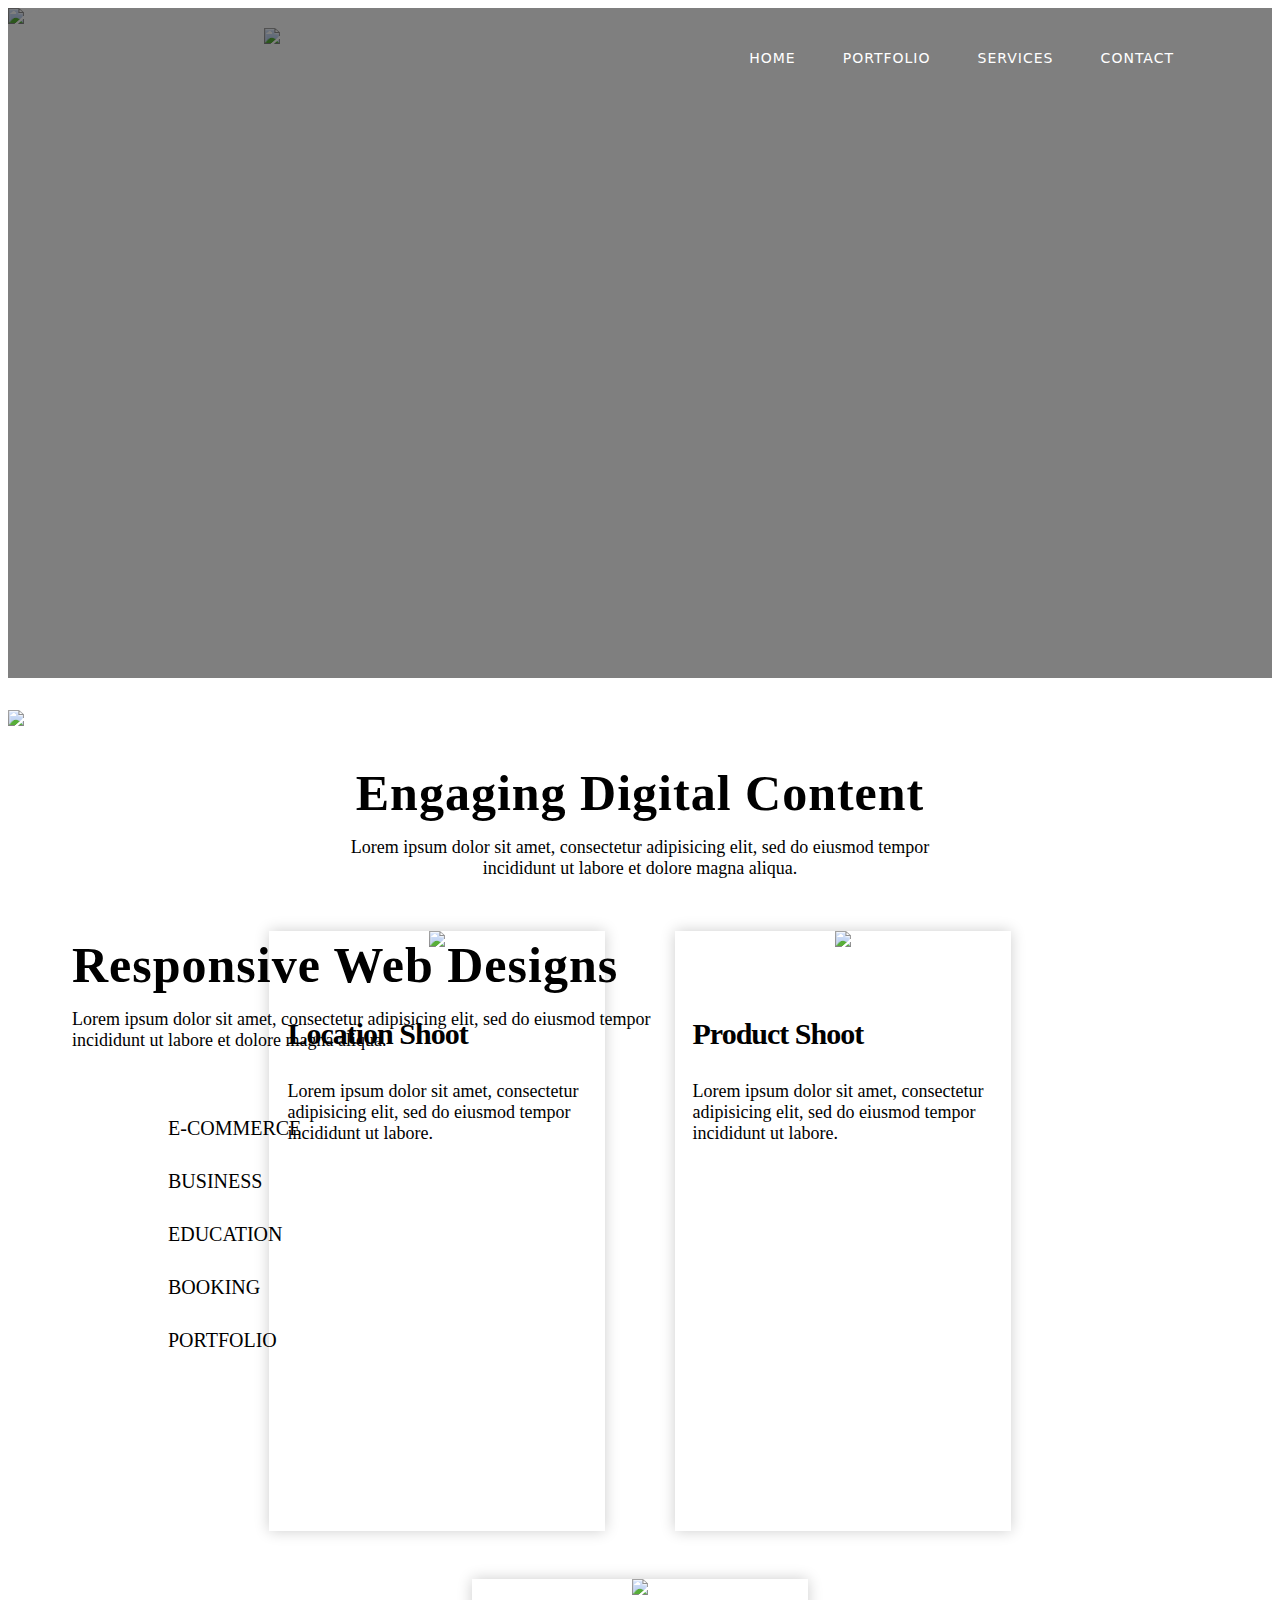
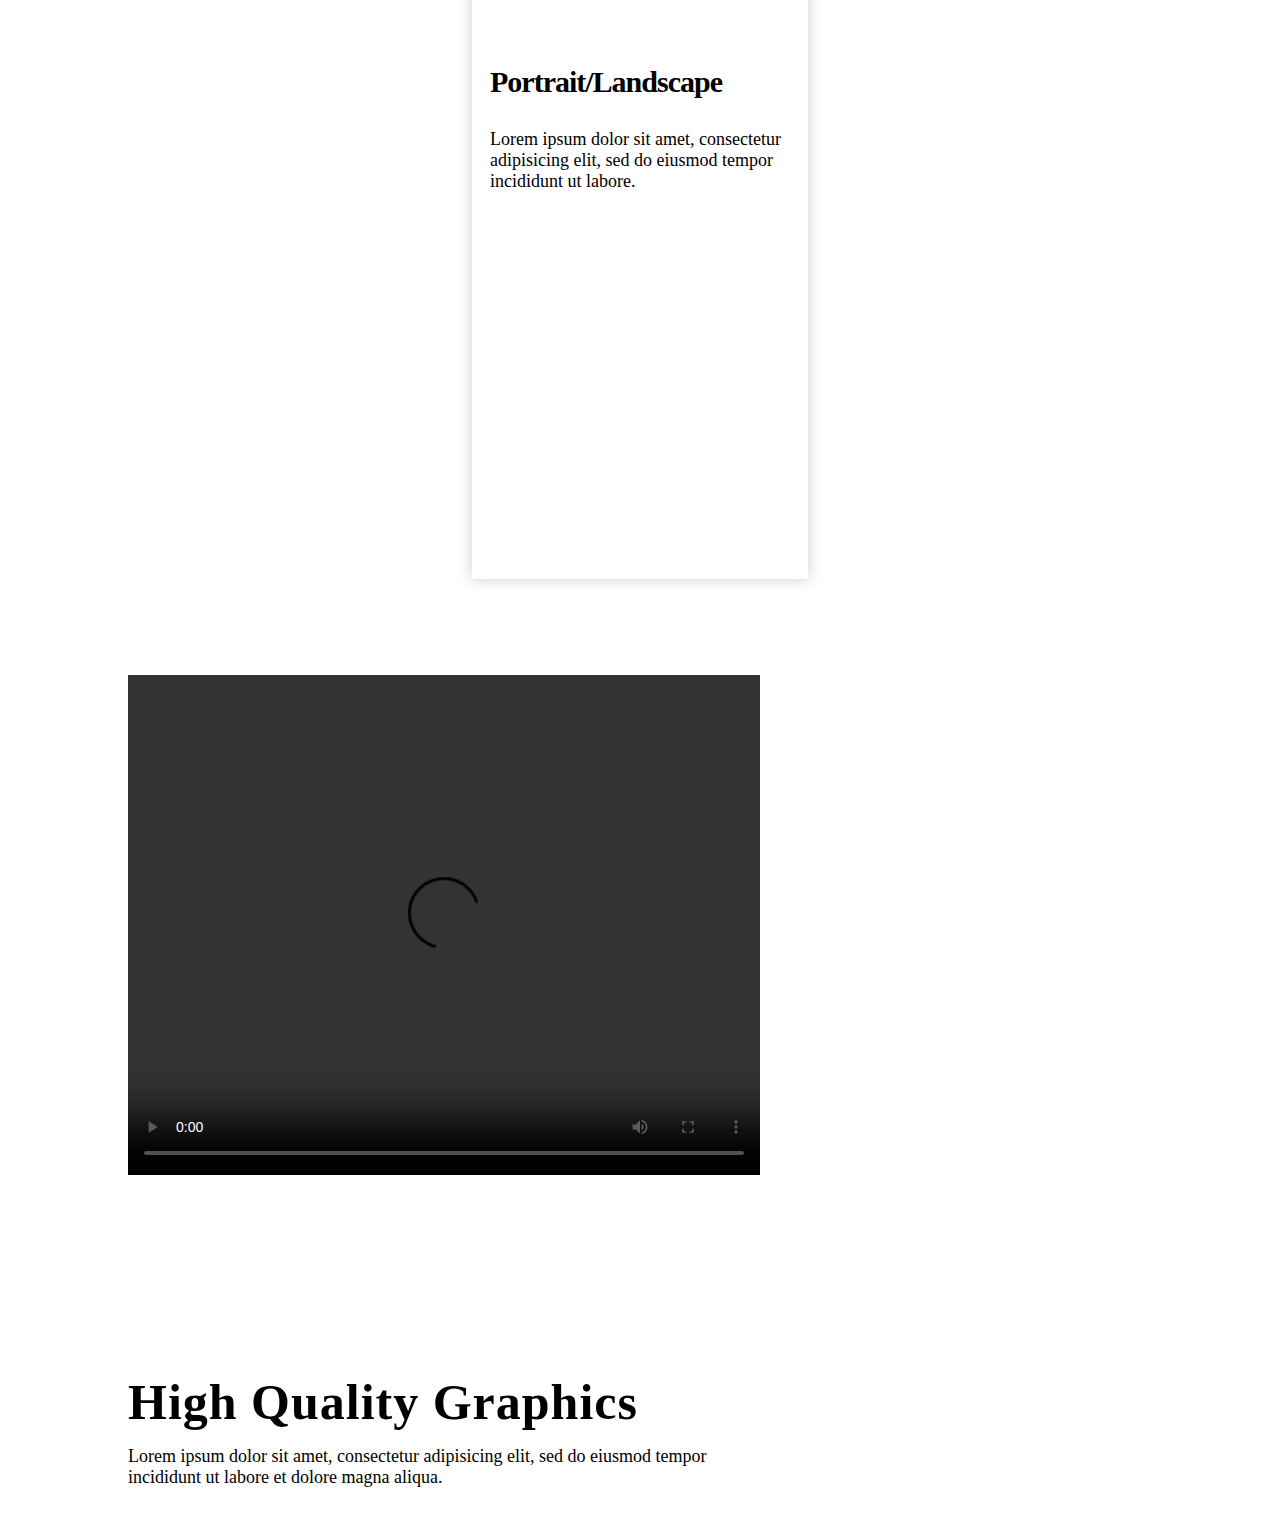
==== index.html @ 8a26b4d1 "up2" ====
<!DOCTYPE html>
<html>
<head>
	<meta charset="utf-8">
    <meta name="viewport" content="width=device-width, initial-scale=1">
    <link rel="shortcut icon" type="image/x-icon" href="ico/ico-promeyr.png"/>
	<title>ProMeyr Digitals</title>
	<link rel="stylesheet" type="text/css" href="css/layout.css">
	<link rel="stylesheet" type="text/css" href="css/scroll.css">
	<link rel="stylesheet" type="text/css" media="screen and (min-width:992px)" href="css/layoutcontent.css">
    <!-- <link rel="stylesheet" type="text/css" media="screen and (max-width:991px)" href="css/m/ss.css"> -->
	<script type="text/javascript" src="js/angular.min.js"></script>
	<script type="text/javascript" src="js/jquery-3.3.1.min.js"></script>
	<script type="text/javascript" src="js/w3.js"></script>
	<script type="text/javascript" src="js/layout.js"></script>
</head>
<body>
	<div id="divindx">
		<div id="divnav" class="w3-row" w3-include-html="nav.html"></div>
		<div id="divhnav" class="w3-row">
			<ul class="cl-nav">
				<li>HOME</li>
				<li>PORTFOLIO</li>
				<li>SERVICES</li>
				<li>CONTACT</li>
			</ul>
		</div>
		<div id="divbody" class="w3-row">
			<div class="w3-row pd-row-1 w3-display-container">
				<img src="images/bnr.png" class="cl-img-bnr">
				<div class="cl-ovrly"></div>
				<div class="w3-row w3-display-middle">
					<div class="pd-clmn">
						<img src="ico/ico-promeyr.png" class="cl-bnr-pd">
					</div>
					<div class="pd-clmn">
						<h1>ProMeyr Digitals</h1>
						<p>Premier Digital Promotions</p>
						<ul>
							<li>FREE Website + Maintenance</li>
							<li>FREE Web hosting + Domain</li>
							<li>Digital Marketing Team</li>
							<li>Reliable Support</li>
						</ul>
						<!-- <p>Starting at P599/month</p> -->
						<button class="pd-btn">Starting at P599/month*</button>
					</div>
				</div>
			</div>
			<div class="w3-row pd-row-2">
				<div class="pd-clmn">
					<div class="w3-row">
						<h1>Responsive Web Designs</h1>
						<p class="cl-lbl-desc">Lorem ipsum dolor sit amet, consectetur adipisicing elit, sed do eiusmod tempor<br>incididunt ut labore et dolore magna aliqua.</p>
					</div>
					<div class="w3-row">
						<ul>
							<li>e-commerce</li>
							<li>business</li>
							<li>education</li>
							<li>booking</li>
							<li>portfolio</li>
						</ul>
					</div>
				</div>		
				<img src="images/gadget.png" height="800" class="w3-right">
			</div>
			<div class="w3-row pd-row-3">
				<h1>Engaging Digital Content</h1>
				<p class="cl-lbl-desc">Lorem ipsum dolor sit amet, consectetur adipisicing elit, sed do eiusmod tempor<br>incididunt ut labore et dolore magna aliqua.</p>
				<div class="pd-clmn">
					<div class="w3-row">
						<img src="images/s1.png">
					</div>
					<div class="w3-row">
						<h3>Location Shoot</h3>
						<p>Lorem ipsum dolor sit amet, consectetur adipisicing elit, sed do eiusmod tempor incididunt ut labore.</p>
					</div>
				</div>
				<div class="pd-clmn">
					<div class="w3-row">
						<img src="images/s2.jpg">
					</div>
					<div class="w3-row">
						<h3>Product Shoot</h3>
						<p>Lorem ipsum dolor sit amet, consectetur adipisicing elit, sed do eiusmod tempor incididunt ut labore.</p>
					</div>
				</div>
				<div class="pd-clmn">
					<div class="w3-row">
						<img src="images/s3.jpg">
					</div>
					<div class="w3-row">
						<h3>Portrait/Landscape</h3>
						<p>Lorem ipsum dolor sit amet, consectetur adipisicing elit, sed do eiusmod tempor incididunt ut labore.</p>
					</div>
				</div>
			</div>
			<div class="w3-row pd-row-4">
				<div class="pd-clmn">
					<video width="100%" height="500" controls>
					  <source src="movie.mp4" type="video/mp4">
					  <source src="movie.ogg" type="video/ogg">
					Your browser does not support the video tag.
					</video>
				</div>
				<div class="pd-clmn">
					<h1>High Quality Graphics</h1>
					<p class="cl-lbl-desc">Lorem ipsum dolor sit amet, consectetur adipisicing elit, sed do eiusmod tempor<br>incididunt ut labore et dolore magna aliqua.</p>
				</div>
			</div>
		</div>
		<!-- <div id="divft" class="w3-row" w3-include-html="ft.html"></div> -->
	</div>
</body>
</html>
---- css/layoutcontent.css ----
@charset "utf-8";

@font-face {
    font-family: Montserrat;
    src: url(../files/f/Montserrat-Regular.otf);
}

@font-face {
	font-family: artiM;
	src: url(../files/f/ArticulatCF-Medium.otf);
}

@font-face {
	font-family: artiL;
	src: url(../files/f/ArticulatCF-Light.otf);
}

@font-face {
	font-family: workR;
	src: url(../files/f/WorkSans-Regular.otf);
}

@font-face {
	font-family: workL;
	src: url(../files/f/WorkSans-Light.otf);
}

@media only screen and (min-width:1367px) {
	#divindx #divbody .pd-row-1 {
		height:1007px;
	}

	#divindx #divbody .pd-row-1 > .w3-row {
		margin-left:28em;
	}
}

@media only screen and (min-width:1200px) and (max-width:1366px) {
	#divindx #divbody .pd-row-1 {
		height:670px;
	}

	#divindx #divbody .pd-row-1 > .w3-row {
		margin-left:16em;
	}
}

@media only screen and (min-width:992px) and (max-width:1200px) {
}

html, body {
	font-family: Segoe, "Segoe UI", "DejaVu Sans", "Trebuchet MS", Verdana, sans-serif;
	scroll-behavior:smooth;
}

h1, h2, h3, h4, h5, h6 {
	font-family:artiL;
}

p {
	font-family:workL;
}

#divnav {
	position: fixed;
	top:-80px;
	width: 100%;
	display: block;
	transition: top 0.3s;
	z-index:1;
	background-color:#FFFFFF;
}

#divnav .pd-clmn {
	float:left;
	width:50%;
	padding:0.5em 1em;
}

#divnav .cl-nav {
	position:absolute;
	right:0;
	top:12px;
}

#divnav .cl-nav li {
	display:inline-block;
    font-family: Segoe, "Segoe UI", "DejaVu Sans", "Trebuchet MS", Verdana, sans-serif;
    font-size:14px;
    letter-spacing:1px;
    padding-right:3em;
    text-transform:uppercase;
}

#divindx #divhnav {
	position:absolute;
	top:0px;
	right:0px;
	color:#FFFFFF;
	z-index:1;
	margin:2em 4em 0em 0em;
}

#divindx #divhnav ul li {
	display:inline-block;
    font-family: Segoe, "Segoe UI", "DejaVu Sans", "Trebuchet MS", Verdana, sans-serif;
    font-size:14px;
    letter-spacing:1px;
    padding-right:3em;
    text-transform:uppercase;
}

#divindx #divbody > .w3-row {
	margin:0em 0em 2em 0em;
}

#divindx #divbody .pd-row-1 {
	overflow:hidden;
	position:relative;
}

#divindx #divbody .pd-row-1 .cl-img-bnr {
	height:100%;
}

#divindx #divbody .pd-row-1 .cl-ovrly {
	position: absolute;
	top: 0;
	bottom: 0;
	left: 0;
	right: 0;
	height: 100%;
	width: 100%;
	background-color: #000000;
	opacity:0.5;
}

#divindx #divbody .pd-row-1 > .w3-row {
	width:100%;
	text-align:center;
}

#divindx #divbody .pd-row-1 .w3-row .pd-clmn {
	/*display:inline-block;*/
	float:left;
	color:#FFFFFF;
	margin:0em;
	padding:0em;
}

#divindx #divbody .pd-row-1 h1 {
	font-family:artiM;
	font-size:60px;
	letter-spacing:2px;
}

#divindx #divbody .pd-row-1 p {
	font-family:workL;
	font-size:18px;
	letter-spacing:1px;
}

#divindx #divbody .pd-row-1 .pd-btn {
	font-family:artiL;
	font-size:18px;
	letter-spacing:1px;
	border:1px solid #FFFFFF;
	background-color:transparent;
	color:#FFFFFF;
	padding:0.5em 1em 0.5em 1em;
	transition:0.5s;
	cursor:pointer;
}

#divindx #divbody .pd-row-1 .pd-btn:hover {
	background-color:#1287ab;
	border:1px solid transparent;
}

#divindx #divbody .pd-row-1 ul {
	font-family:Montserrat;
	letter-spacing:1px;
	font-size:14px;
}

#divindx #divbody .pd-row-1 ul li {
	/*padding:;*/
}

#divindx #divbody .pd-row-1 .w3-row .pd-clmn:nth-child(2) {
	text-align:left;
	line-height:30px;
	padding-left:4em;
	padding-top:6em;
}

#divindx #divbody .pd-row-1 .cl-bnr-pd {
	height:400px;	
}

#divindx #divbody .pd-row-2 > .pd-clmn {
	position:absolute;
	margin-top:12em;
	margin-left:4em;
	width:800px;
}

#divindx #divbody .pd-row-4 h1,
#divindx #divbody .pd-row-3 h1,
#divindx #divbody .pd-row-2 h1 {
	font-weight:bold;
	letter-spacing:1px;
	font-family:Montserrat;
	font-size:50px;
}

#divindx #divbody .pd-row-4 .cl-lbl-desc,
#divindx #divbody .pd-row-3 .cl-lbl-desc,
#divindx #divbody .pd-row-2 .cl-lbl-desc {
	font-size:18px;
	margin-top:-1em;
	margin-bottom:2em;
}

#divindx #divbody .pd-row-2 ul {
	margin:0;
	padding-left:6em;
}

#divindx #divbody .pd-row-2 ul li {
	font-size:20px;
	list-style:none;
	text-transform:uppercase;
	font-family:workR;
	padding:1.5em 0em 0em 0em;
}

#divindx #divbody .pd-row-2 > .pd-clmn .pd-clmn {
	font-size:20px;
	text-transform:uppercase;
}

#divindx #divbody .pd-row-3 {
	text-align:center;
	padding:0em 2em 0em 2em;
	margin-bottom:4em;
}

#divindx #divbody .pd-row-3 > .pd-clmn {
	/*float:left;*/
	display:inline-block;
	width:28%;
	margin:1em 2em 2em 2em;
	height:600px;

	box-shadow:  0 0 14px  rgba(0,0,0,0.2);
	-moz-box-shadow: 0 0 14px  rgba(0,0,0,0.2);
	-webkit-box-shadow: 0 0 14px  rgba(0,0,0,0.2);
	-o-box-shadow: 0 0 14px  rgba(0,0,0,0.2);
}

#divindx #divbody .pd-row-3 > .pd-clmn .w3-row:nth-child(1) img {
	width:100%;
}

#divindx #divbody .pd-row-3 > .pd-clmn .w3-row:nth-child(2) {
	text-align:left;
	font-size:18px;
	padding:2em 1em 1em 1em;
}

#divindx #divbody .pd-row-3 > .pd-clmn .w3-row:nth-child(2) h3 {
	font-family:workR;
	font-size:30px;
	letter-spacing:-1px;
}

#divindx #divbody .pd-row-4 > .pd-clmn {
	float:left;
	width:50%;
	padding:0em 0em 0em 7.5em;
}

#divindx #divbody .pd-row-4 > .pd-clmn:nth-child(2) {
	padding-top:10em;
}

/*****************************************************************************************/
.hdn {
	display:none;
}

.pd-btn-1 {
	border:1px solid #003466;
	color:#003466;
	background-color:transparent;
	cursor:pointer;
	transition:0.5s;
	padding:0.5em 4em;
	font-family:Montserrat;
	letter-spacing:1px;
	outline:none;
}

.pd-btn-1:hover {
	border:1px solid transparent;
	color:#FFFFFF;
	background-color:#003466;
}
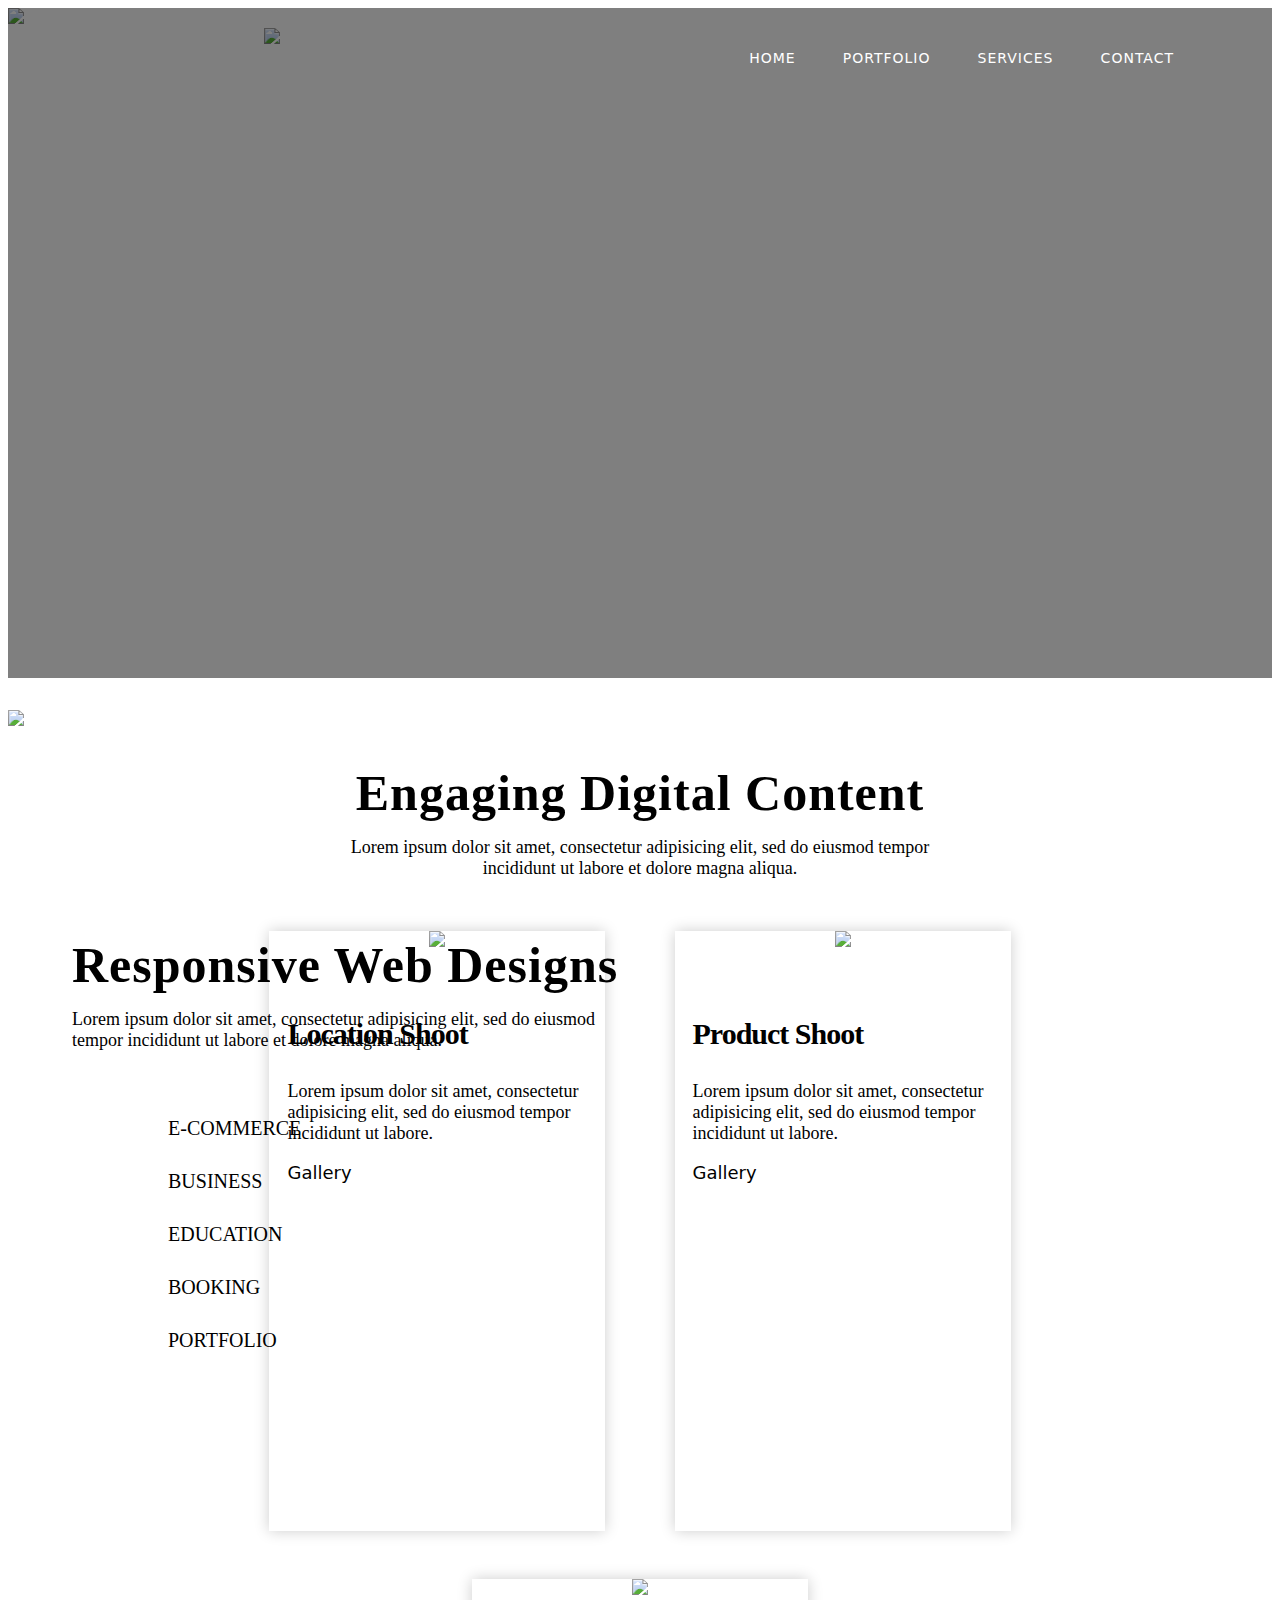
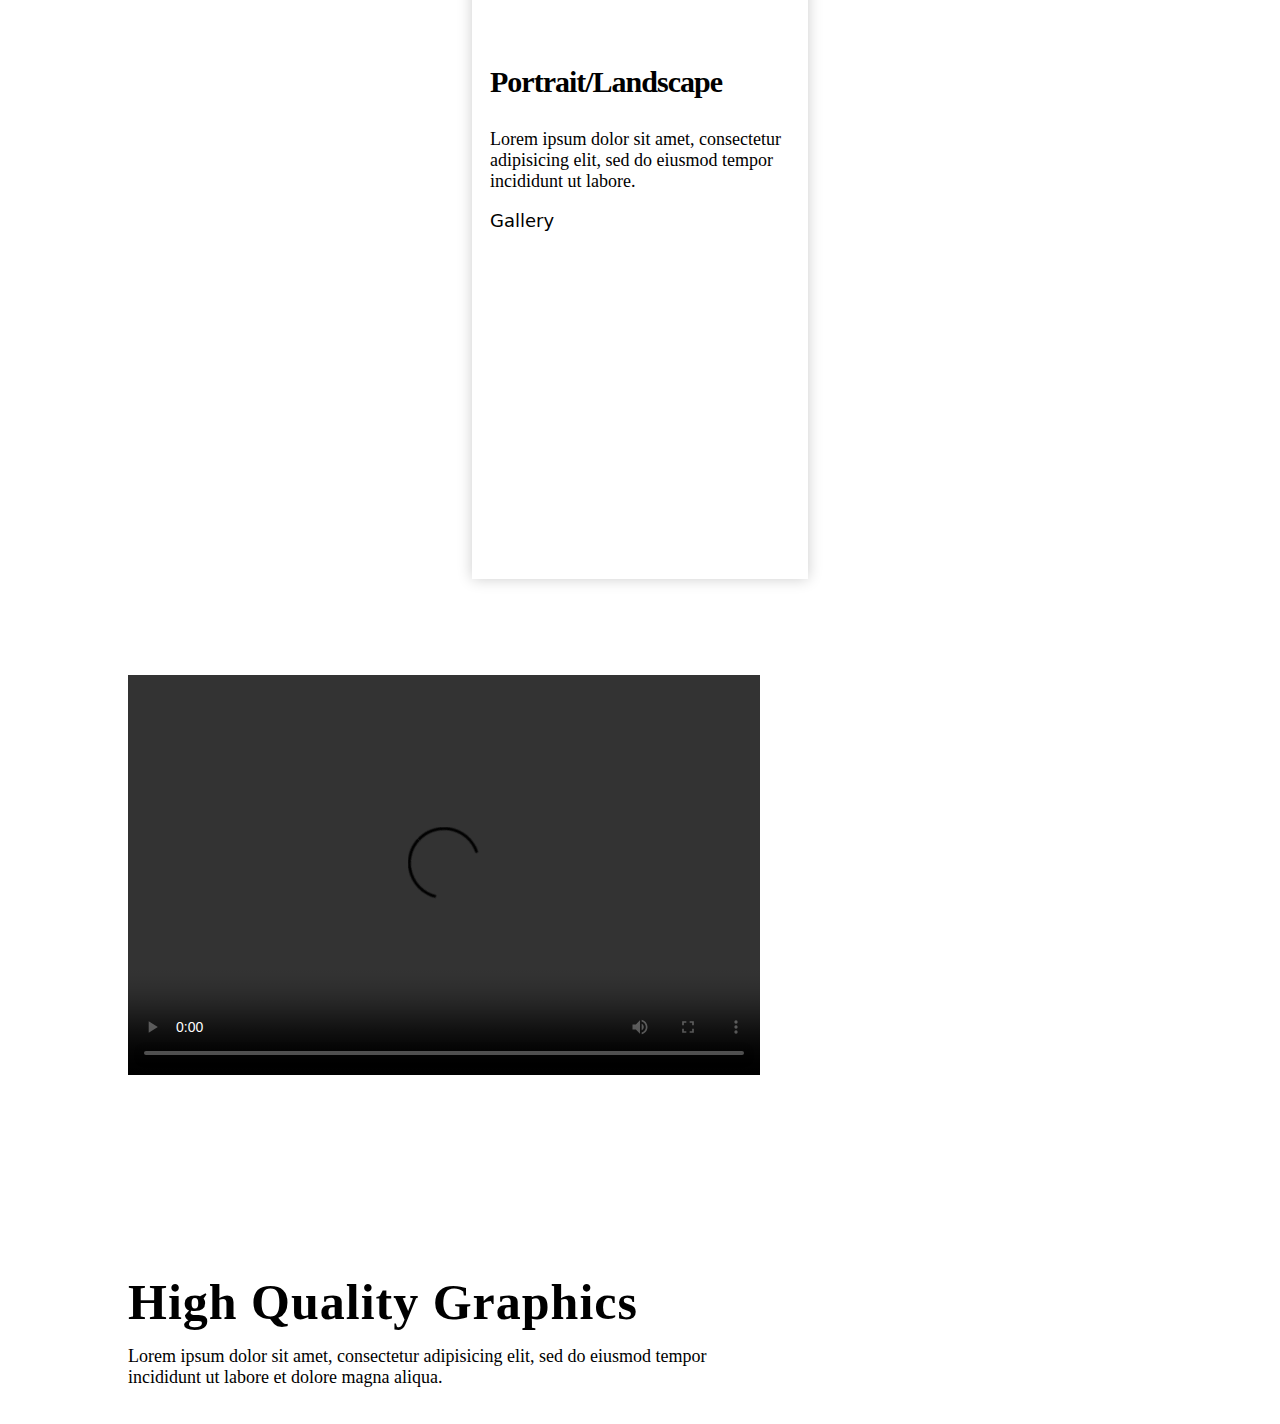
==== commit 18160d57: "Update index.html" ====
--- a/index.html
+++ b/index.html
@@ -47,70 +47,75 @@
 					</div>
 				</div>
 			</div>
-			<div class="w3-row pd-row-2">
-				<div class="pd-clmn">
-					<div class="w3-row">
-						<h1>Responsive Web Designs</h1>
-						<p class="cl-lbl-desc">Lorem ipsum dolor sit amet, consectetur adipisicing elit, sed do eiusmod tempor<br>incididunt ut labore et dolore magna aliqua.</p>
+			<div class="cl-bod-cntnt">
+				<div class="w3-row pd-row-2">
+					<div class="pd-clmn">
+						<div class="w3-row">
+							<h1>Responsive Web Designs</h1>
+							<p class="cl-lbl-desc">Lorem ipsum dolor sit amet, consectetur adipisicing elit, sed do eiusmod<br>tempor incididunt ut labore et dolore magna aliqua.</p>
+						</div>
+						<div class="w3-row">
+							<ul>
+								<li>e-commerce</li>
+								<li>business</li>
+								<li>education</li>
+								<li>booking</li>
+								<li>portfolio</li>
+							</ul>
+						</div>
+					</div>		
+					<img src="images/gadget.png" height="600" class="w3-right">
+				</div>
+				<div class="w3-row pd-row-3">
+					<h1>Engaging Digital Content</h1>
+					<p class="cl-lbl-desc">Lorem ipsum dolor sit amet, consectetur adipisicing elit, sed do eiusmod tempor<br>incididunt ut labore et dolore magna aliqua.</p>
+					<div class="pd-clmn">
+						<div class="w3-row">
+							<img src="images/s1.JPG">
+						</div>
+						<div class="w3-row">
+							<h3>Location Shoot</h3>
+							<p>Lorem ipsum dolor sit amet, consectetur adipisicing elit, sed do eiusmod tempor incididunt ut labore.</p>
+							<span>Gallery</span>
+						</div>
 					</div>
-					<div class="w3-row">
-						<ul>
-							<li>e-commerce</li>
-							<li>business</li>
-							<li>education</li>
-							<li>booking</li>
-							<li>portfolio</li>
-						</ul>
+					<div class="pd-clmn">
+						<div class="w3-row">
+							<img src="images/s2.JPG">
+						</div>
+						<div class="w3-row">
+							<h3>Product Shoot</h3>
+							<p>Lorem ipsum dolor sit amet, consectetur adipisicing elit, sed do eiusmod tempor incididunt ut labore.</p>
+							<span>Gallery</span>
+						</div>
 					</div>
-				</div>		
-				<img src="images/gadget.png" height="800" class="w3-right">
-			</div>
-			<div class="w3-row pd-row-3">
-				<h1>Engaging Digital Content</h1>
-				<p class="cl-lbl-desc">Lorem ipsum dolor sit amet, consectetur adipisicing elit, sed do eiusmod tempor<br>incididunt ut labore et dolore magna aliqua.</p>
-				<div class="pd-clmn">
-					<div class="w3-row">
-						<img src="images/s1.png">
-					</div>
-					<div class="w3-row">
-						<h3>Location Shoot</h3>
-						<p>Lorem ipsum dolor sit amet, consectetur adipisicing elit, sed do eiusmod tempor incididunt ut labore.</p>
+					<div class="pd-clmn">
+						<div class="w3-row">
+							<img src="images/s3.JPG">
+						</div>
+						<div class="w3-row">
+							<h3>Portrait/Landscape</h3>
+							<p>Lorem ipsum dolor sit amet, consectetur adipisicing elit, sed do eiusmod tempor incididunt ut labore.</p>
+							<span>Gallery</span>
+						</div>
 					</div>
 				</div>
-				<div class="pd-clmn">
-					<div class="w3-row">
-						<img src="images/s2.jpg">
+				<div class="w3-row pd-row-4">
+					<div class="pd-clmn">
+						<video width="100%" height="400" controls>
+						  <source src="movie.mp4" type="video/mp4">
+						  <source src="movie.ogg" type="video/ogg">
+						Your browser does not support the video tag.
+						</video>
 					</div>
-					<div class="w3-row">
-						<h3>Product Shoot</h3>
-						<p>Lorem ipsum dolor sit amet, consectetur adipisicing elit, sed do eiusmod tempor incididunt ut labore.</p>
-					</div>
-				</div>
-				<div class="pd-clmn">
-					<div class="w3-row">
-						<img src="images/s3.jpg">
-					</div>
-					<div class="w3-row">
-						<h3>Portrait/Landscape</h3>
-						<p>Lorem ipsum dolor sit amet, consectetur adipisicing elit, sed do eiusmod tempor incididunt ut labore.</p>
+					<div class="pd-clmn">
+						<h1>High Quality Graphics</h1>
+						<p class="cl-lbl-desc">Lorem ipsum dolor sit amet, consectetur adipisicing elit, sed do eiusmod tempor incididunt ut labore et dolore magna aliqua.</p>
 					</div>
 				</div>
 			</div>
-			<div class="w3-row pd-row-4">
-				<div class="pd-clmn">
-					<video width="100%" height="500" controls>
-					  <source src="movie.mp4" type="video/mp4">
-					  <source src="movie.ogg" type="video/ogg">
-					Your browser does not support the video tag.
-					</video>
-				</div>
-				<div class="pd-clmn">
-					<h1>High Quality Graphics</h1>
-					<p class="cl-lbl-desc">Lorem ipsum dolor sit amet, consectetur adipisicing elit, sed do eiusmod tempor<br>incididunt ut labore et dolore magna aliqua.</p>
-				</div>
-			</div>
 		</div>
-		<!-- <div id="divft" class="w3-row" w3-include-html="ft.html"></div> -->
+		<div id="divft" class="w3-row" w3-include-html="ft.html"></div>
 	</div>
 </body>
 </html>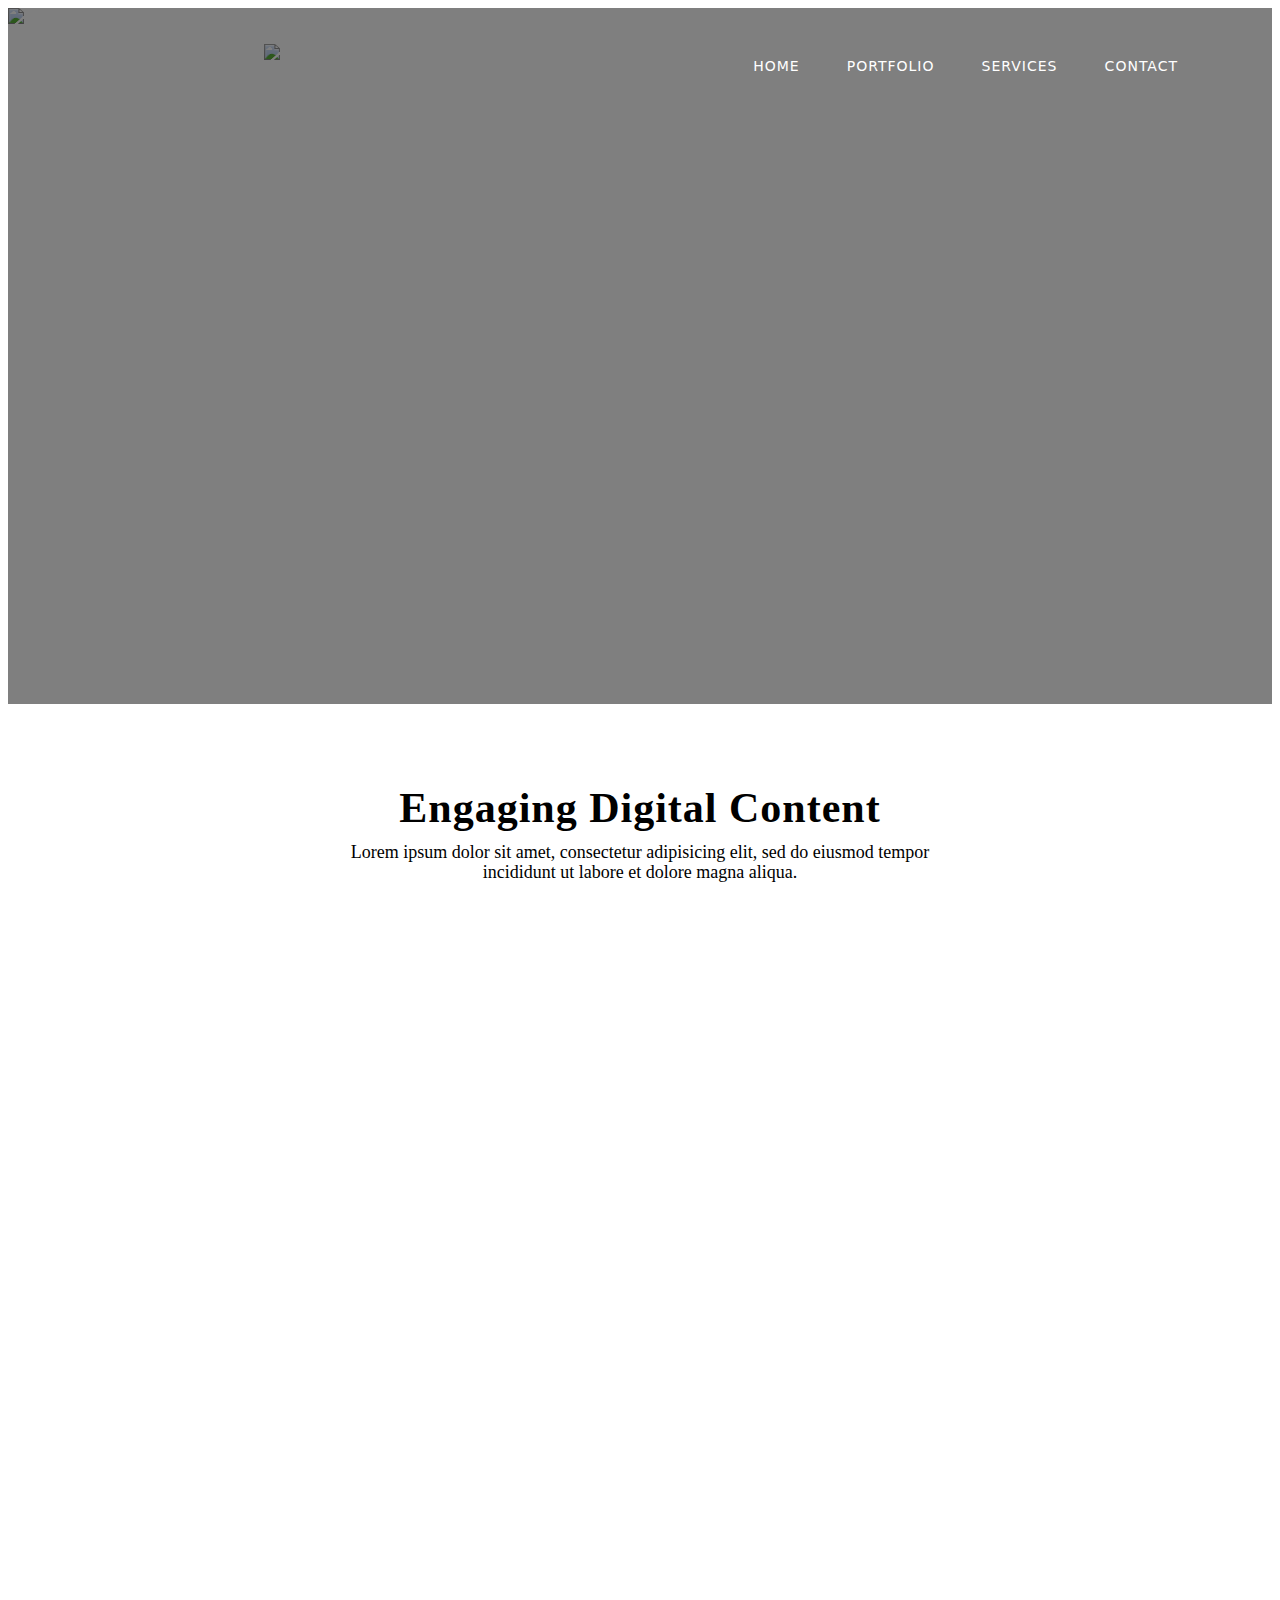
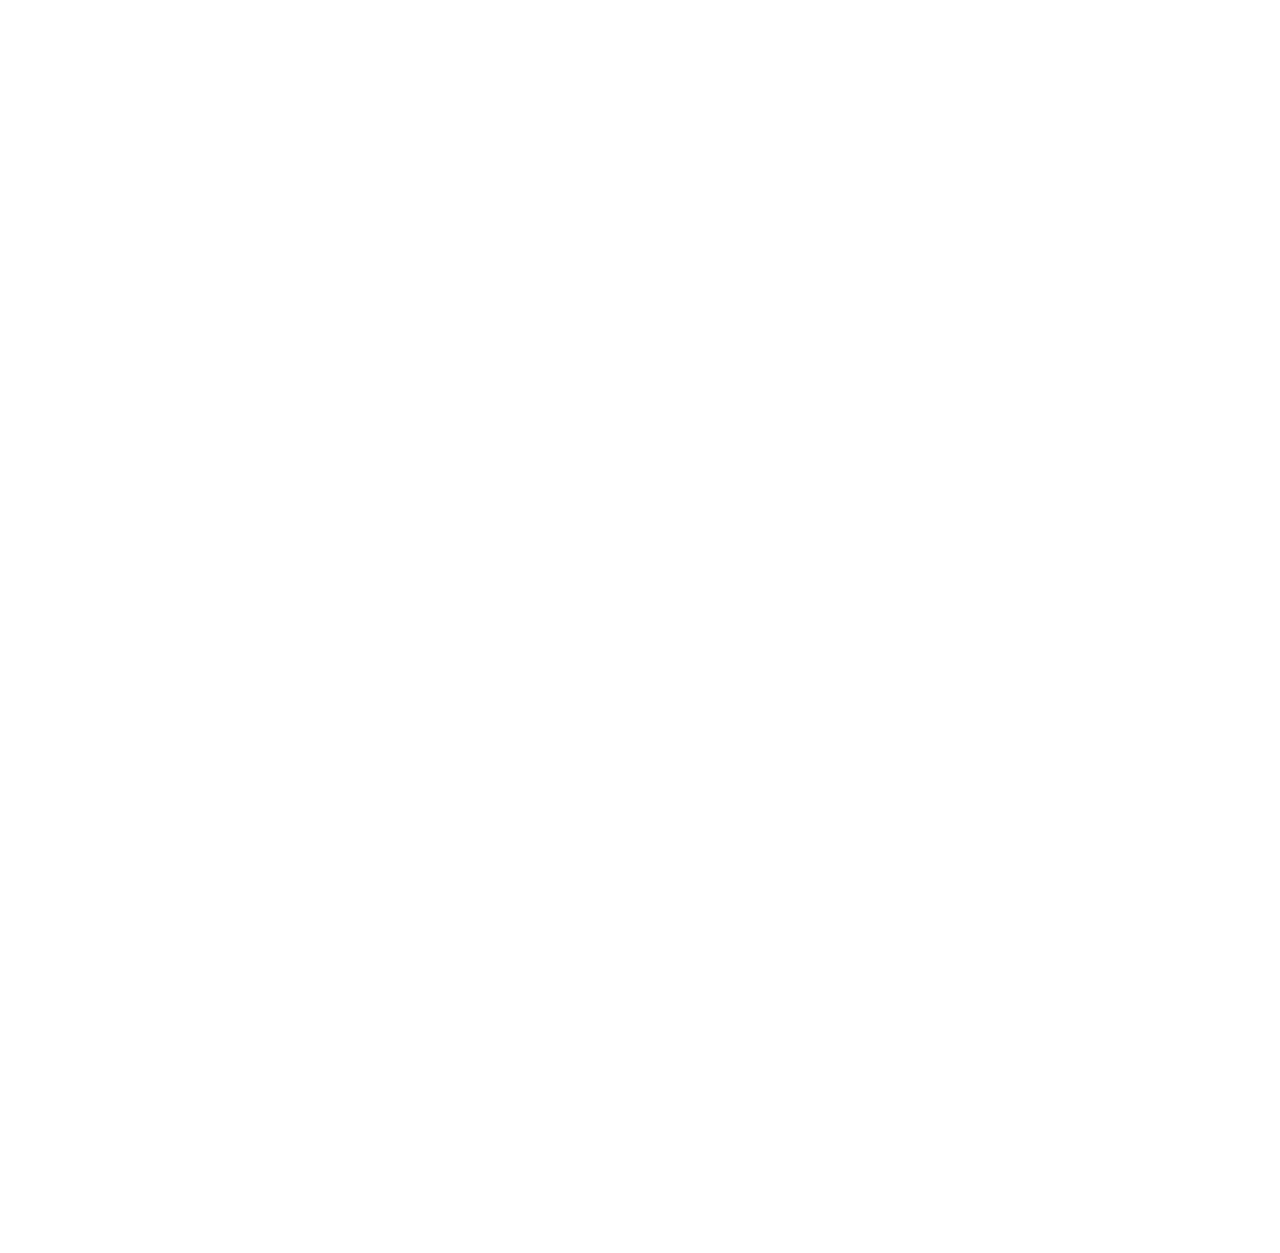
==== commit 78c9778c: "up2" ====
--- a/index.html
+++ b/index.html
@@ -43,7 +43,7 @@
 							<li>Reliable Support</li>
 						</ul>
 						<!-- <p>Starting at P599/month</p> -->
-						<button class="pd-btn">Starting at P599/month*</button>
+						<button class="pd-btn w3-animate-opacity">Starting at P599/month*</button>
 					</div>
 				</div>
 			</div>
@@ -64,7 +64,7 @@
 							</ul>
 						</div>
 					</div>		
-					<img src="images/gadget.png" height="600" class="w3-right">
+					<img src="images/gadget.png" class="w3-right cl-img">
 				</div>
 				<div class="w3-row pd-row-3">
 					<h1>Engaging Digital Content</h1>
--- a/css/layoutcontent.css
+++ b/css/layoutcontent.css
@@ -26,6 +26,12 @@
 }
 
 @media only screen and (min-width:1367px) {
+	#divindx #divhnav {
+		position:absolute;
+		top:40px;
+		right:260px;
+	}
+
 	#divindx #divbody .pd-row-1 {
 		height:1007px;
 	}
@@ -33,15 +39,81 @@
 	#divindx #divbody .pd-row-1 > .w3-row {
 		margin-left:28em;
 	}
+
+	#divindx #divbody .cl-bod-cntnt {
+		display:block;
+		width:1400px;
+		margin:auto;
+	}
+
+	#divindx #divbody .pd-row-1 .cl-bnr-pd {
+		height:400px;	
+	}
+
+	#divindx #divbody .pd-row-1 .pd-btn {
+		font-size:18px;
+		padding:0.5em 1em 0.5em 1em;
+	}
+
+	#divindx #divbody .pd-row-2 > .pd-clmn {
+		position:absolute;
+		margin-top:8em;
+		width:800px;
+	}
+
+	#divindx #divbody .pd-row-2 .cl-img {
+		height:600px;
+	}
+
+	#divindx #divbody .pd-row-3 > .pd-clmn {
+		height:560px;
+	}
 }
 
 @media only screen and (min-width:1200px) and (max-width:1366px) {
+	#divindx #divhnav {
+		position:absolute;
+		top:40px;
+		right:60px;
+	}
+
+	#divindx #divbody .cl-bod-cntnt {
+		display:block;
+		width:1200px;
+		margin:auto;
+	}
+
 	#divindx #divbody .pd-row-1 {
-		height:670px;
+		height:696px;
 	}
 
 	#divindx #divbody .pd-row-1 > .w3-row {
 		margin-left:16em;
+	}
+
+	#divindx #divbody .pd-row-1 .cl-bnr-pd {
+		margin-top:1em;
+		height:380px;
+	}
+
+	#divindx #divbody .pd-row-1 .pd-btn {
+		font-size:16px;
+		padding:0.5em 1em 0.5em 1em;
+	}
+
+
+	#divindx #divbody .pd-row-2 > .pd-clmn {
+		position:absolute;
+		margin-top:2em;
+		width:600px;
+	}
+
+	#divindx #divbody .pd-row-2 .cl-img {
+		height:460px;
+	}
+
+	#divindx #divbody .pd-row-3 > .pd-clmn {
+		height:540px;
 	}
 }
 
@@ -69,6 +141,7 @@
 	transition: top 0.3s;
 	z-index:1;
 	background-color:#FFFFFF;
+	box-shadow: 0 6px 8px -8px #888;
 }
 
 #divnav .pd-clmn {
@@ -90,15 +163,12 @@
     letter-spacing:1px;
     padding-right:3em;
     text-transform:uppercase;
+    cursor:pointer;
 }
 
 #divindx #divhnav {
-	position:absolute;
-	top:0px;
-	right:0px;
 	color:#FFFFFF;
 	z-index:1;
-	margin:2em 4em 0em 0em;
 }
 
 #divindx #divhnav ul li {
@@ -108,6 +178,7 @@
     letter-spacing:1px;
     padding-right:3em;
     text-transform:uppercase;
+    cursor:pointer;
 }
 
 #divindx #divbody > .w3-row {
@@ -141,7 +212,6 @@
 }
 
 #divindx #divbody .pd-row-1 .w3-row .pd-clmn {
-	/*display:inline-block;*/
 	float:left;
 	color:#FFFFFF;
 	margin:0em;
@@ -162,12 +232,10 @@
 
 #divindx #divbody .pd-row-1 .pd-btn {
 	font-family:artiL;
-	font-size:18px;
 	letter-spacing:1px;
 	border:1px solid #FFFFFF;
 	background-color:transparent;
 	color:#FFFFFF;
-	padding:0.5em 1em 0.5em 1em;
 	transition:0.5s;
 	cursor:pointer;
 }
@@ -181,10 +249,6 @@
 	font-family:Montserrat;
 	letter-spacing:1px;
 	font-size:14px;
-}
-
-#divindx #divbody .pd-row-1 ul li {
-	/*padding:;*/
 }
 
 #divindx #divbody .pd-row-1 .w3-row .pd-clmn:nth-child(2) {
@@ -194,24 +258,13 @@
 	padding-top:6em;
 }
 
-#divindx #divbody .pd-row-1 .cl-bnr-pd {
-	height:400px;	
-}
-
-#divindx #divbody .pd-row-2 > .pd-clmn {
-	position:absolute;
-	margin-top:12em;
-	margin-left:4em;
-	width:800px;
-}
-
 #divindx #divbody .pd-row-4 h1,
 #divindx #divbody .pd-row-3 h1,
 #divindx #divbody .pd-row-2 h1 {
 	font-weight:bold;
 	letter-spacing:1px;
 	font-family:Montserrat;
-	font-size:50px;
+	font-size:42px;
 }
 
 #divindx #divbody .pd-row-4 .cl-lbl-desc,
@@ -220,10 +273,15 @@
 	font-size:18px;
 	margin-top:-1em;
 	margin-bottom:2em;
+	line-height:20px;
+}
+
+#divindx #divbody .pd-row-2 {
+	opacity:0;
 }
 
 #divindx #divbody .pd-row-2 ul {
-	margin:0;
+	margin:-1em 0em 0em 0em;
 	padding-left:6em;
 }
 
@@ -232,7 +290,7 @@
 	list-style:none;
 	text-transform:uppercase;
 	font-family:workR;
-	padding:1.5em 0em 0em 0em;
+	padding:1em 0em 0em 0em;
 }
 
 #divindx #divbody .pd-row-2 > .pd-clmn .pd-clmn {
@@ -242,16 +300,18 @@
 
 #divindx #divbody .pd-row-3 {
 	text-align:center;
-	padding:0em 2em 0em 2em;
+	padding:0em 0em 0em 0em;
 	margin-bottom:4em;
 }
 
 #divindx #divbody .pd-row-3 > .pd-clmn {
-	/*float:left;*/
+	position:relative;
 	display:inline-block;
 	width:28%;
 	margin:1em 2em 2em 2em;
-	height:600px;
+	cursor:pointer;
+	opacity:0;
+	top:100px;
 
 	box-shadow:  0 0 14px  rgba(0,0,0,0.2);
 	-moz-box-shadow: 0 0 14px  rgba(0,0,0,0.2);
@@ -259,6 +319,12 @@
 	-o-box-shadow: 0 0 14px  rgba(0,0,0,0.2);
 }
 
+#divindx #divbody .pd-row-3 > .pd-clmn:hover {
+	box-shadow:none;
+	/*transition:0.5s;*/
+	transition-duration:0.5s;
+}
+
 #divindx #divbody .pd-row-3 > .pd-clmn .w3-row:nth-child(1) img {
 	width:100%;
 }
@@ -275,14 +341,41 @@
 	letter-spacing:-1px;
 }
 
+#divindx #divbody .pd-row-4 {
+	margin-bottom:4em;
+	opacity:0;
+}
+
 #divindx #divbody .pd-row-4 > .pd-clmn {
 	float:left;
 	width:50%;
-	padding:0em 0em 0em 7.5em;
+	padding:0em 0em 0em 0em;
 }
 
 #divindx #divbody .pd-row-4 > .pd-clmn:nth-child(2) {
-	padding-top:10em;
+	padding-top:8em;
+	padding-left:4em;
+}
+
+#divft {
+	padding:1em 2em 0em 2em;
+	/*background-color:#1287ab;*/
+	color:#888;
+	letter-spacing:1px;
+}
+
+#divft .pd-clmn {
+	float:left;
+	width:50%;
+}
+
+#divft .pd-clmn:nth-child(2) {
+	text-align:right;
+	font-family:artiL;
+}
+
+#divft .pd-clmn:nth-child(2) img {
+	margin-left:0.5em;
 }
 
 /*****************************************************************************************/
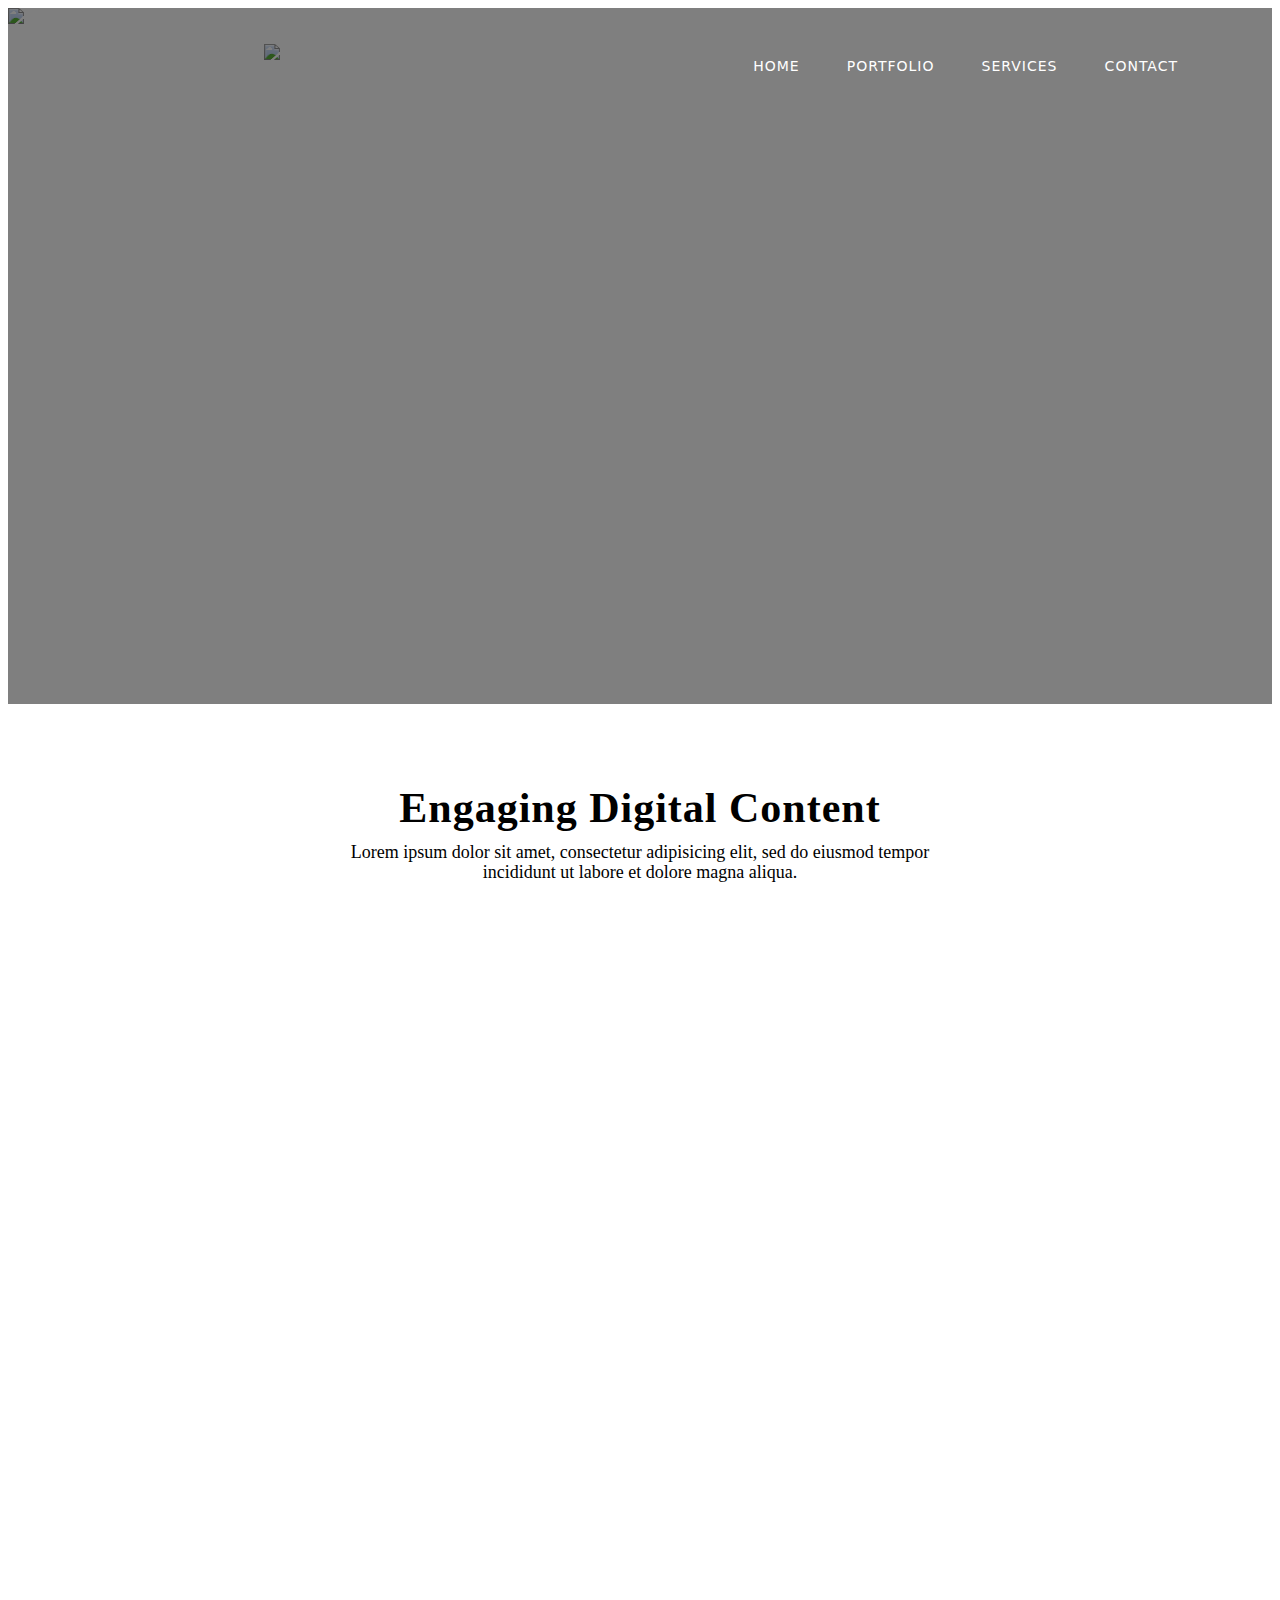
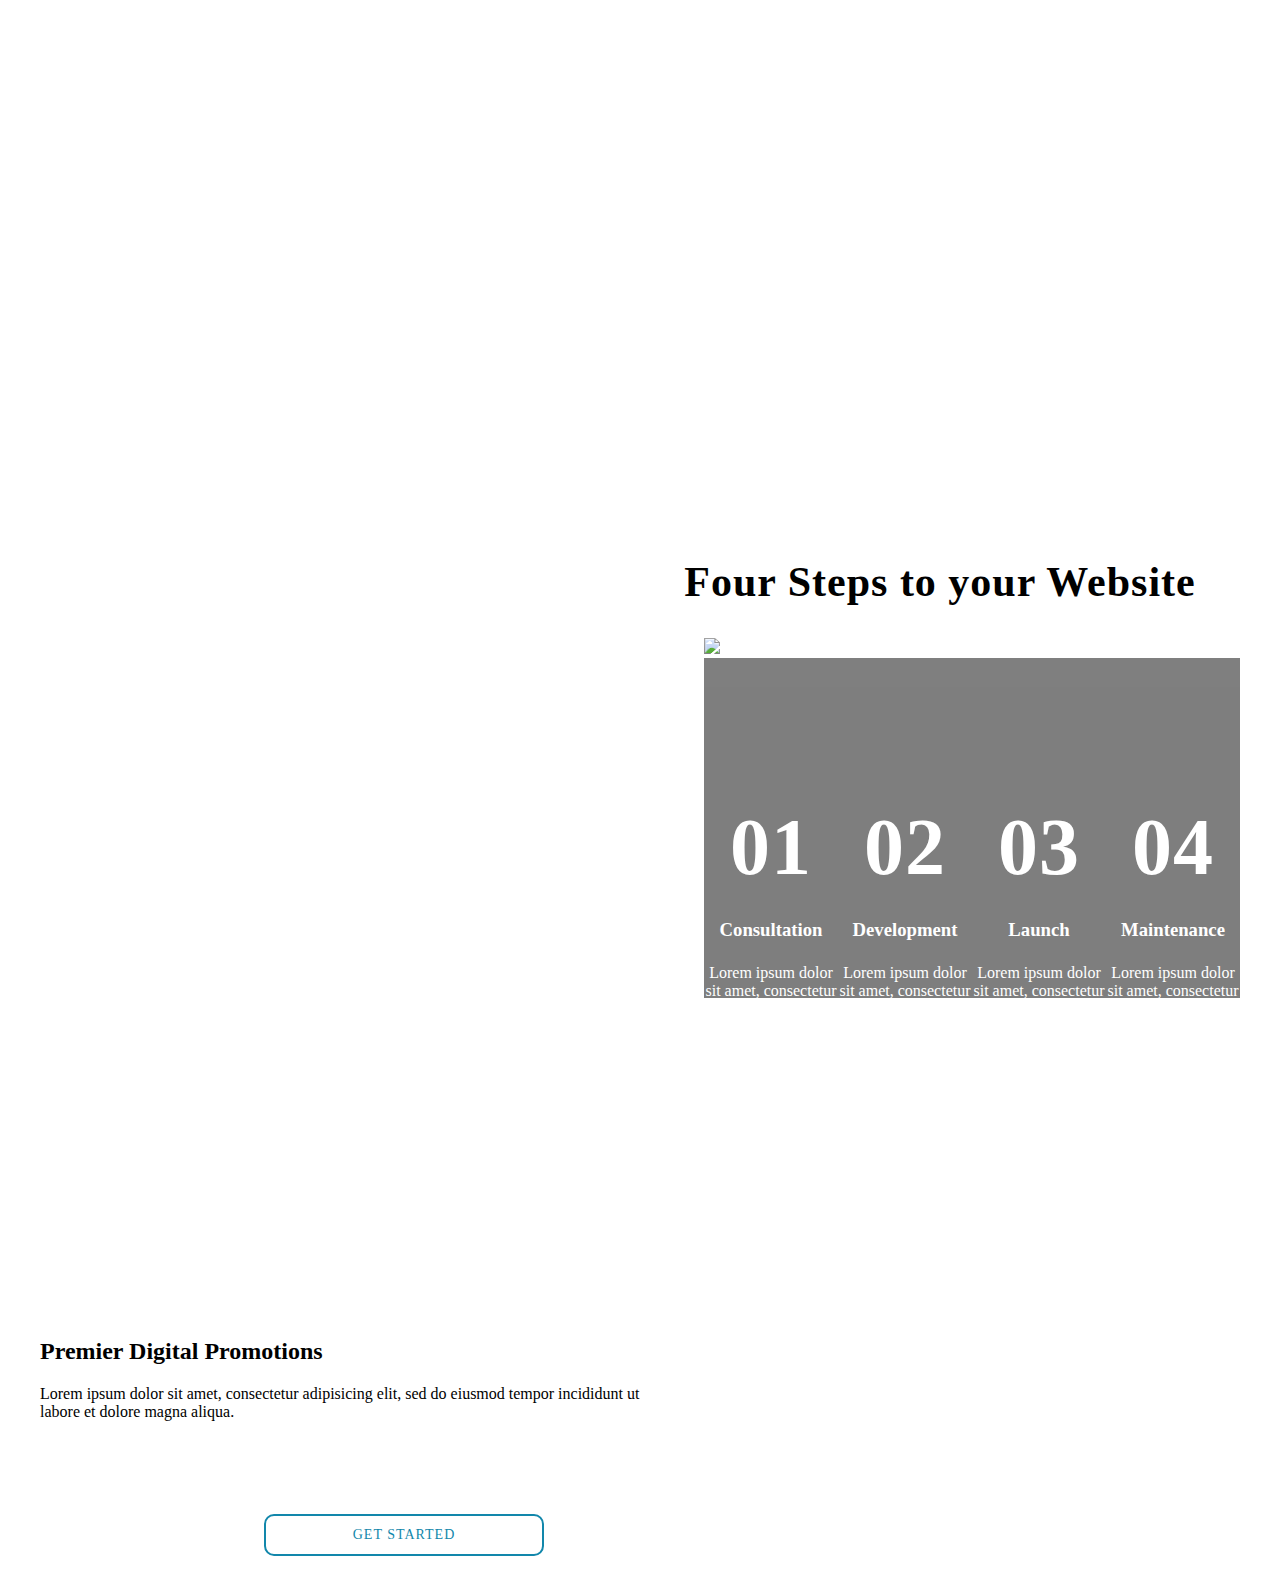
==== commit d23296f9: "up3" ====
--- a/index.html
+++ b/index.html
@@ -8,7 +8,7 @@
 	<link rel="stylesheet" type="text/css" href="css/layout.css">
 	<link rel="stylesheet" type="text/css" href="css/scroll.css">
 	<link rel="stylesheet" type="text/css" media="screen and (min-width:992px)" href="css/layoutcontent.css">
-    <!-- <link rel="stylesheet" type="text/css" media="screen and (max-width:991px)" href="css/m/ss.css"> -->
+    <link rel="stylesheet" type="text/css" media="screen and (max-width:991px)" href="css/m/ss.css">
 	<script type="text/javascript" src="js/angular.min.js"></script>
 	<script type="text/javascript" src="js/jquery-3.3.1.min.js"></script>
 	<script type="text/javascript" src="js/w3.js"></script>
@@ -16,8 +16,8 @@
 </head>
 <body>
 	<div id="divindx">
-		<div id="divnav" class="w3-row" w3-include-html="nav.html"></div>
-		<div id="divhnav" class="w3-row">
+		<div id="divnav" class="w3-row mhdn" w3-include-html="nav.html"></div>
+		<div id="divhnav" class="w3-row mhdn">
 			<ul class="cl-nav">
 				<li>HOME</li>
 				<li>PORTFOLIO</li>
@@ -40,7 +40,7 @@
 							<li>FREE Website + Maintenance</li>
 							<li>FREE Web hosting + Domain</li>
 							<li>Digital Marketing Team</li>
-							<li>Reliable Support</li>
+							<li>Technical Support Team</li>
 						</ul>
 						<!-- <p>Starting at P599/month</p> -->
 						<button class="pd-btn w3-animate-opacity">Starting at P599/month*</button>
@@ -111,6 +111,44 @@
 					<div class="pd-clmn">
 						<h1>High Quality Graphics</h1>
 						<p class="cl-lbl-desc">Lorem ipsum dolor sit amet, consectetur adipisicing elit, sed do eiusmod tempor incididunt ut labore et dolore magna aliqua.</p>
+						<p>Learn More</p>
+					</div>
+				</div>
+				<div class="w3-row pd-row-5">
+					<h1>Four Steps to your Website</h1>
+					<div class="w3-row w3-display-container">
+						<img src="images/h1.JPG" class="w3-display-middle">
+						<div class="cl-ovrly">
+							<div class="pd-clmn">
+								<h1>01</h1>
+								<h3>Consultation</h3>
+								<p>Lorem ipsum dolor sit amet, consectetur adipisicing elit, sed do eiusmod tempor.</p>
+							</div>
+							<div class="pd-clmn">
+								<h1>02</h1>
+								<h3>Development</h3>
+								<p>Lorem ipsum dolor sit amet, consectetur adipisicing elit, sed do eiusmod tempor.</p>
+							</div>
+							<div class="pd-clmn">
+								<h1>03</h1>
+								<h3>Launch</h3>
+								<p>Lorem ipsum dolor sit amet, consectetur adipisicing elit, sed do eiusmod tempor.</p>
+							</div>
+							<div class="pd-clmn">
+								<h1>04</h1>
+								<h3>Maintenance</h3>
+								<p>Lorem ipsum dolor sit amet, consectetur adipisicing elit, sed do eiusmod tempor.</p>
+							</div>
+						</div>
+					</div>
+					<div class="w3-row">
+						<div class="pd-clmn">
+							<h2>Premier Digital Promotions</h2>
+							<p>Lorem ipsum dolor sit amet, consectetur adipisicing elit, sed do eiusmod tempor incididunt ut labore et dolore magna aliqua.</p>
+						</div>
+						<div class="pd-clmn">
+							<button class="pd-btn-2">GET STARTED</button>
+						</div>
 					</div>
 				</div>
 			</div>
--- a/css/layoutcontent.css
+++ b/css/layoutcontent.css
@@ -26,6 +26,12 @@
 }
 
 @media only screen and (min-width:1367px) {
+	.pd-mn .cl-bod-cntnt #divbody {
+		display:block;
+		margin:auto;
+		width:1400px;
+	}
+
 	#divindx #divhnav {
 		position:absolute;
 		top:40px;
@@ -133,7 +139,40 @@
 	font-family:workL;
 }
 
+.pd-mn .cl-bod-cntnt #divbody {
+	margin-top:5em;
+}
+
 #divnav {
+	transition: top 0.3s;
+	z-index:1;
+	background-color:#FFFFFF;
+	box-shadow: 0 6px 8px -8px #888;
+}
+
+#divnav .pd-clmn {
+	float:left;
+	width:50%;
+	padding:0.5em 1em;
+}
+
+#divnav .cl-nav {
+	position:absolute;
+	right:0;
+	top:12px;
+}
+
+#divnav .cl-nav li {
+	display:inline-block;
+    font-family: Segoe, "Segoe UI", "DejaVu Sans", "Trebuchet MS", Verdana, sans-serif;
+    font-size:14px;
+    letter-spacing:1px;
+    padding-right:3em;
+    text-transform:uppercase;
+    cursor:pointer;
+}
+
+#divindx #divnav {
 	position: fixed;
 	top:-80px;
 	width: 100%;
@@ -142,28 +181,6 @@
 	z-index:1;
 	background-color:#FFFFFF;
 	box-shadow: 0 6px 8px -8px #888;
-}
-
-#divnav .pd-clmn {
-	float:left;
-	width:50%;
-	padding:0.5em 1em;
-}
-
-#divnav .cl-nav {
-	position:absolute;
-	right:0;
-	top:12px;
-}
-
-#divnav .cl-nav li {
-	display:inline-block;
-    font-family: Segoe, "Segoe UI", "DejaVu Sans", "Trebuchet MS", Verdana, sans-serif;
-    font-size:14px;
-    letter-spacing:1px;
-    padding-right:3em;
-    text-transform:uppercase;
-    cursor:pointer;
 }
 
 #divindx #divhnav {
@@ -258,6 +275,8 @@
 	padding-top:6em;
 }
 
+#divindx #divbody .pd-row-5 > .w3-row h1,
+#divindx #divbody .pd-row-5 h1,
 #divindx #divbody .pd-row-4 h1,
 #divindx #divbody .pd-row-3 h1,
 #divindx #divbody .pd-row-2 h1 {
@@ -357,6 +376,71 @@
 	padding-left:4em;
 }
 
+#divindx #divbody .pd-row-5 > .w3-row:nth-child(2) {
+	margin-top:2em;
+	height:360px;
+	overflow:hidden;
+}
+
+#divindx #divbody .pd-row-5 .w3-row:nth-child(2) .pd-clmn {
+	float:left;
+	width:25%;
+	text-align:center;
+	line-height:30px;
+	position:relative;
+	top:120px;
+}
+
+#divindx #divbody .pd-row-5 .w3-row:nth-child(2) .pd-clmn p {
+	line-height:18px;
+}
+
+#divindx #divbody .pd-row-5 .w3-row:nth-child(3) .pd-clmn {
+	float:left;
+	width:50%;
+	margin-top:2em;
+}
+#divindx #divbody .pd-row-5 .w3-row:nth-child(3) .pd-clmn:nth-child(1) {
+	/*line-height:16px;*/
+}
+
+#divindx #divbody .pd-row-5 .w3-row:nth-child(3) .pd-clmn:nth-child(2) {
+	padding:2.8em 1em 1em 14em;
+}
+
+#divindx #divbody .pd-row-5 > h1 {
+	text-align:center;
+}
+
+#divindx #divbody .pd-row-5 > .w3-row h1 {
+	font-size:80px;
+}
+
+#divindx #divbody .pd-row-5 > .w3-row h2 {
+	font-family:Montserrat;
+}
+
+#divindx #divbody .pd-row-5 button {
+	width:280px;
+}
+
+#divindx #divbody .pd-row-5 .cl-ovrly {
+	position: relative;
+	top: 0em;
+	bottom: 0;
+	left: 0;
+	right: 0;
+	height: 100%;
+	width: 100%;
+	background-color: #000000;
+	opacity:0.5;
+	color:#FFFFFF;
+}
+
+#divindx #divbody .pd-row-5 .w3-row img {
+	width:100%;
+}
+
 #divft {
 	padding:1em 2em 0em 2em;
 	/*background-color:#1287ab;*/
@@ -376,6 +460,15 @@
 
 #divft .pd-clmn:nth-child(2) img {
 	margin-left:0.5em;
+}
+
+/*****************************************************************************************/
+.pd-anmt-opcty {
+	opacity:0;
+}
+
+.pd-anmt-sldup {
+	top:100px;
 }
 
 /*****************************************************************************************/
@@ -399,4 +492,23 @@
 	border:1px solid transparent;
 	color:#FFFFFF;
 	background-color:#003466;
+}
+
+.pd-btn-2 {
+	border:2px solid #1287AB;
+	color:#1287AB;
+	font-family:workR;
+	font-size:14px;
+	padding:0.8em 2em;
+	background:transparent;
+	border-radius:10px;
+	letter-spacing:1px;
+	transition:0.5s;
+	cursor:pointer;
+	outline:none;
+}
+
+.pd-btn-2:hover {
+	background-color:#1287AB;
+	color:#FFFFFF;
 }--- a/css/m/ss.css
+++ b/css/m/ss.css
@@ -0,0 +1,18 @@
+@charset "utf-8";
+
+@media only screen and (max-width:599px) {
+}
+
+@media only screen and (min-width:600px) {
+}
+
+@media only screen and (min-width:768px) {
+}
+
+
+
+/****************************************************************************/
+
+.mhdn {
+	display:none;
+}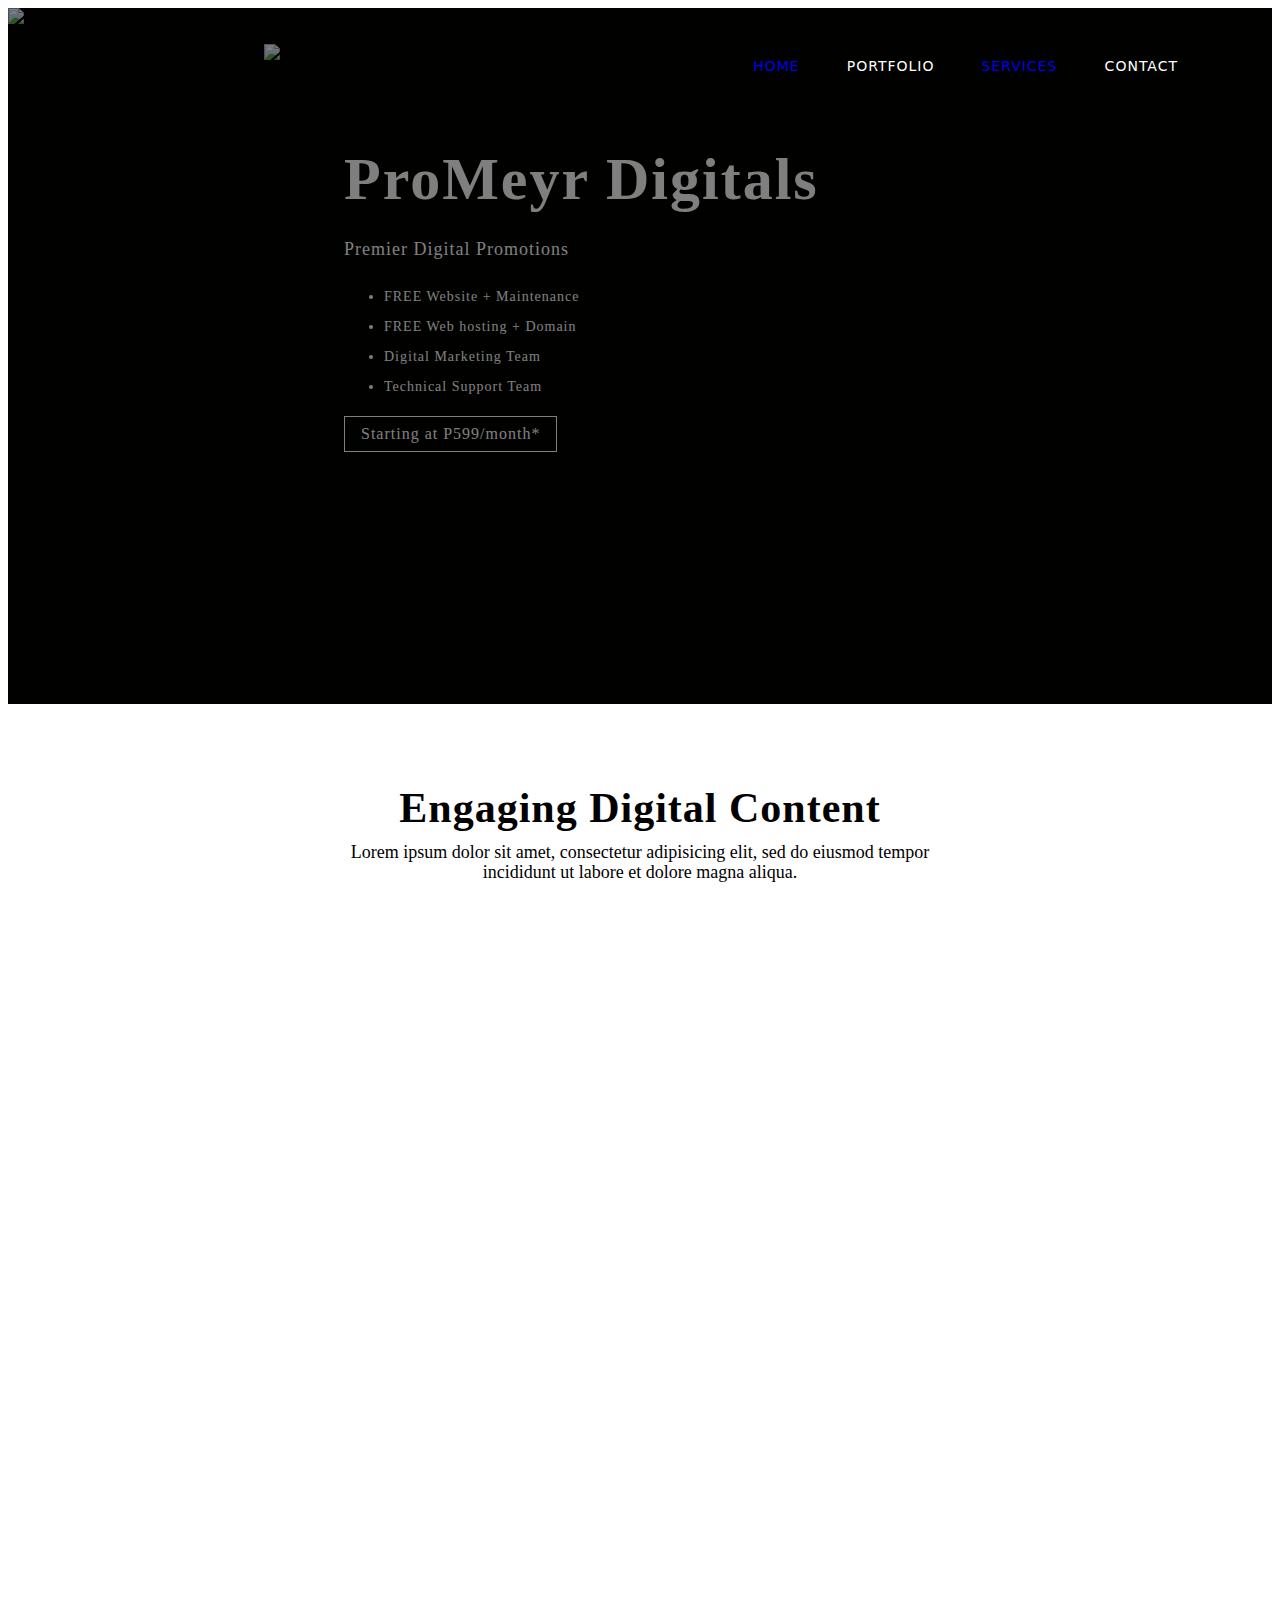
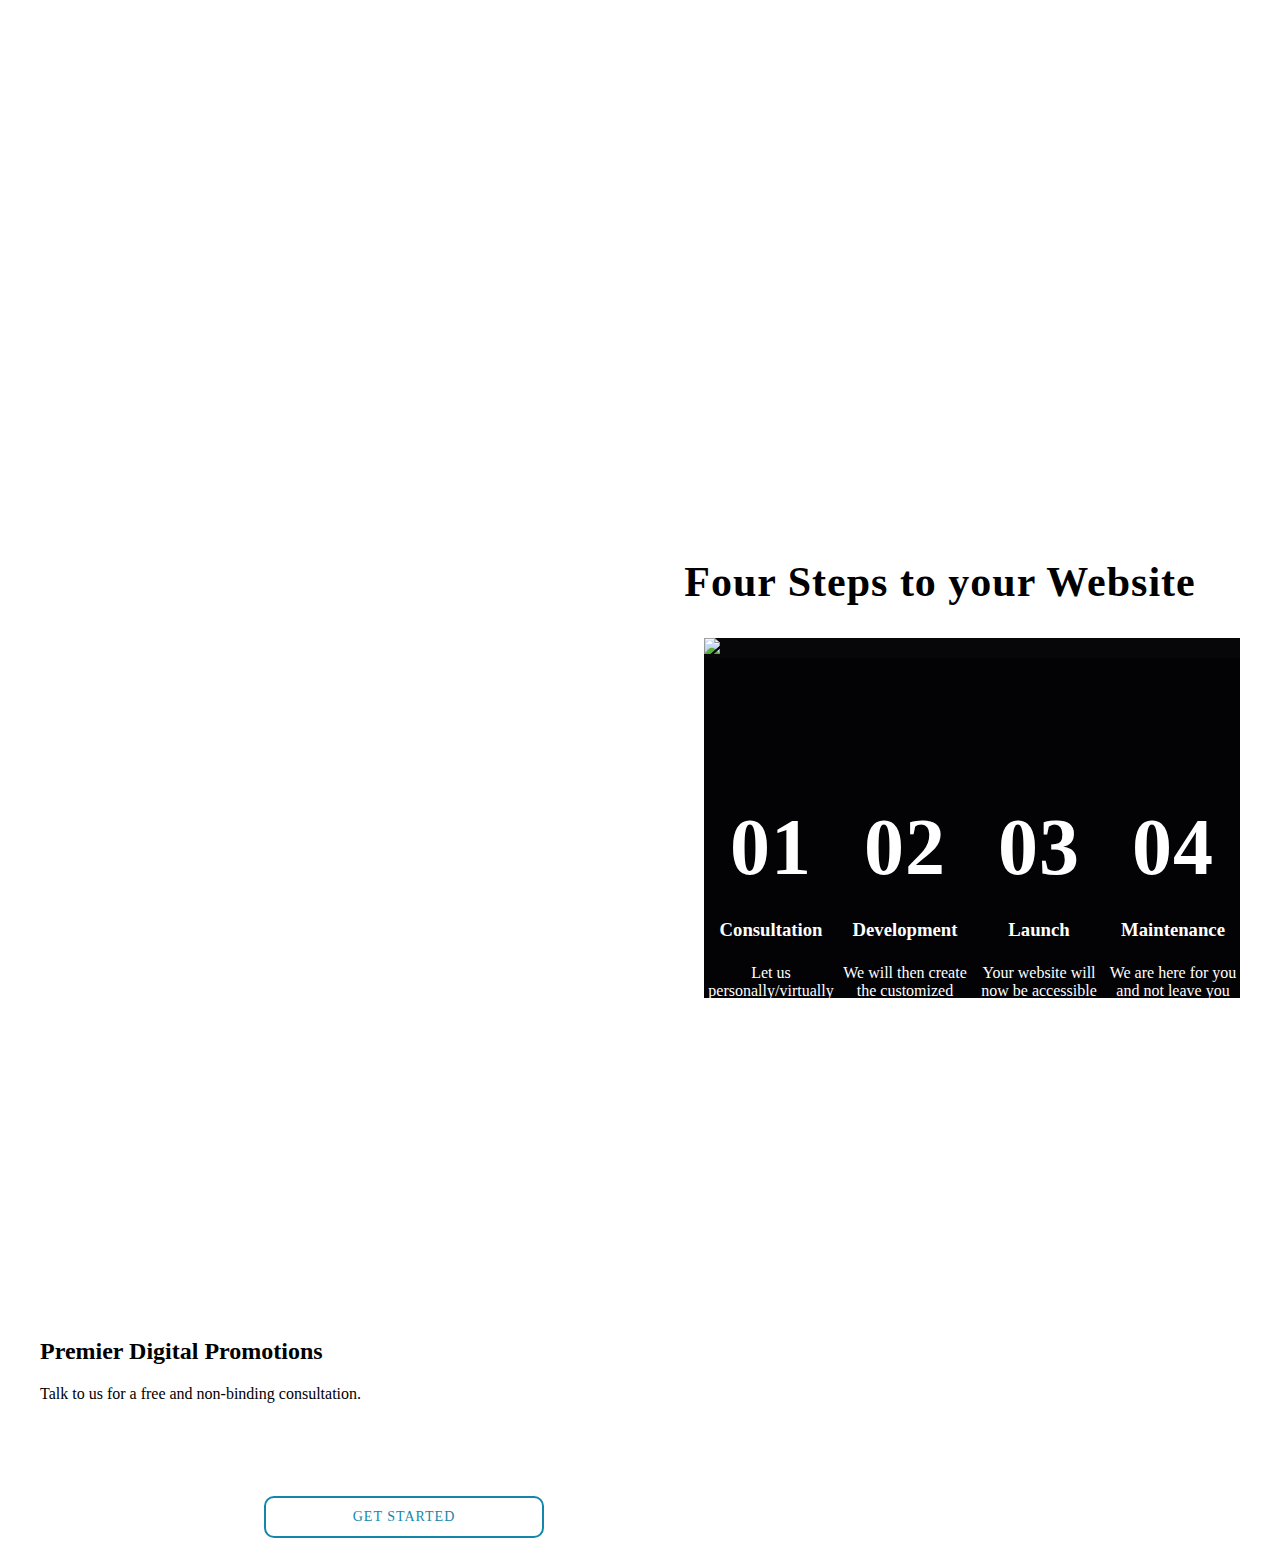
==== commit 7e147f38: "Update index.html" ====
--- a/index.html
+++ b/index.html
@@ -19,9 +19,9 @@
 		<div id="divnav" class="w3-row mhdn" w3-include-html="nav.html"></div>
 		<div id="divhnav" class="w3-row mhdn">
 			<ul class="cl-nav">
-				<li>HOME</li>
+				<a href="index"><li>HOME</li></a>
 				<li>PORTFOLIO</li>
-				<li>SERVICES</li>
+				<a href="services"><li>SERVICES</li></a>
 				<li>CONTACT</li>
 			</ul>
 		</div>
@@ -43,7 +43,7 @@
 							<li>Technical Support Team</li>
 						</ul>
 						<!-- <p>Starting at P599/month</p> -->
-						<button class="pd-btn w3-animate-opacity">Starting at P599/month*</button>
+						<a href="subscribe"><button class="pd-btn w3-animate-opacity">Starting at P599/month*</button></a>
 					</div>
 				</div>
 			</div>
@@ -122,32 +122,32 @@
 							<div class="pd-clmn">
 								<h1>01</h1>
 								<h3>Consultation</h3>
-								<p>Lorem ipsum dolor sit amet, consectetur adipisicing elit, sed do eiusmod tempor.</p>
+								<p>Let us personally/virtually discuss your business’ digital marketing strategies.</p>
 							</div>
 							<div class="pd-clmn">
 								<h1>02</h1>
 								<h3>Development</h3>
-								<p>Lorem ipsum dolor sit amet, consectetur adipisicing elit, sed do eiusmod tempor.</p>
+								<p>We will then create the customized website designs and content that is suitable to your business/organization.</p>
 							</div>
 							<div class="pd-clmn">
 								<h1>03</h1>
 								<h3>Launch</h3>
-								<p>Lorem ipsum dolor sit amet, consectetur adipisicing elit, sed do eiusmod tempor.</p>
+								<p>Your website will now be accessible online by your customers and target market through your <b>free</b> personalized web address.</p>
 							</div>
 							<div class="pd-clmn">
 								<h1>04</h1>
 								<h3>Maintenance</h3>
-								<p>Lorem ipsum dolor sit amet, consectetur adipisicing elit, sed do eiusmod tempor.</p>
+								<p>We are here for you and not leave you hanging.</p>
 							</div>
 						</div>
 					</div>
 					<div class="w3-row">
 						<div class="pd-clmn">
 							<h2>Premier Digital Promotions</h2>
-							<p>Lorem ipsum dolor sit amet, consectetur adipisicing elit, sed do eiusmod tempor incididunt ut labore et dolore magna aliqua.</p>
+							<p>Talk to us for a free and non-binding consultation.</p>
 						</div>
 						<div class="pd-clmn">
-							<button class="pd-btn-2">GET STARTED</button>
+							<a href="subscribe"><button class="pd-btn-2">GET STARTED</button></a>
 						</div>
 					</div>
 				</div>
--- a/css/layoutcontent.css
+++ b/css/layoutcontent.css
@@ -205,6 +205,7 @@
 #divindx #divbody .pd-row-1 {
 	overflow:hidden;
 	position:relative;
+	background-color:#020201;
 }
 
 #divindx #divbody .pd-row-1 .cl-img-bnr {
@@ -380,6 +381,7 @@
 	margin-top:2em;
 	height:360px;
 	overflow:hidden;
+	background-color:#07070a;
 }
 
 #divindx #divbody .pd-row-5 .w3-row:nth-child(2) .pd-clmn {
@@ -432,8 +434,8 @@
 	right: 0;
 	height: 100%;
 	width: 100%;
-	background-color: #000000;
-	opacity:0.5;
+	background-color: rgba(0, 0, 0, 0.5);
+	/*opacity:0.5;*/
 	color:#FFFFFF;
 }
 
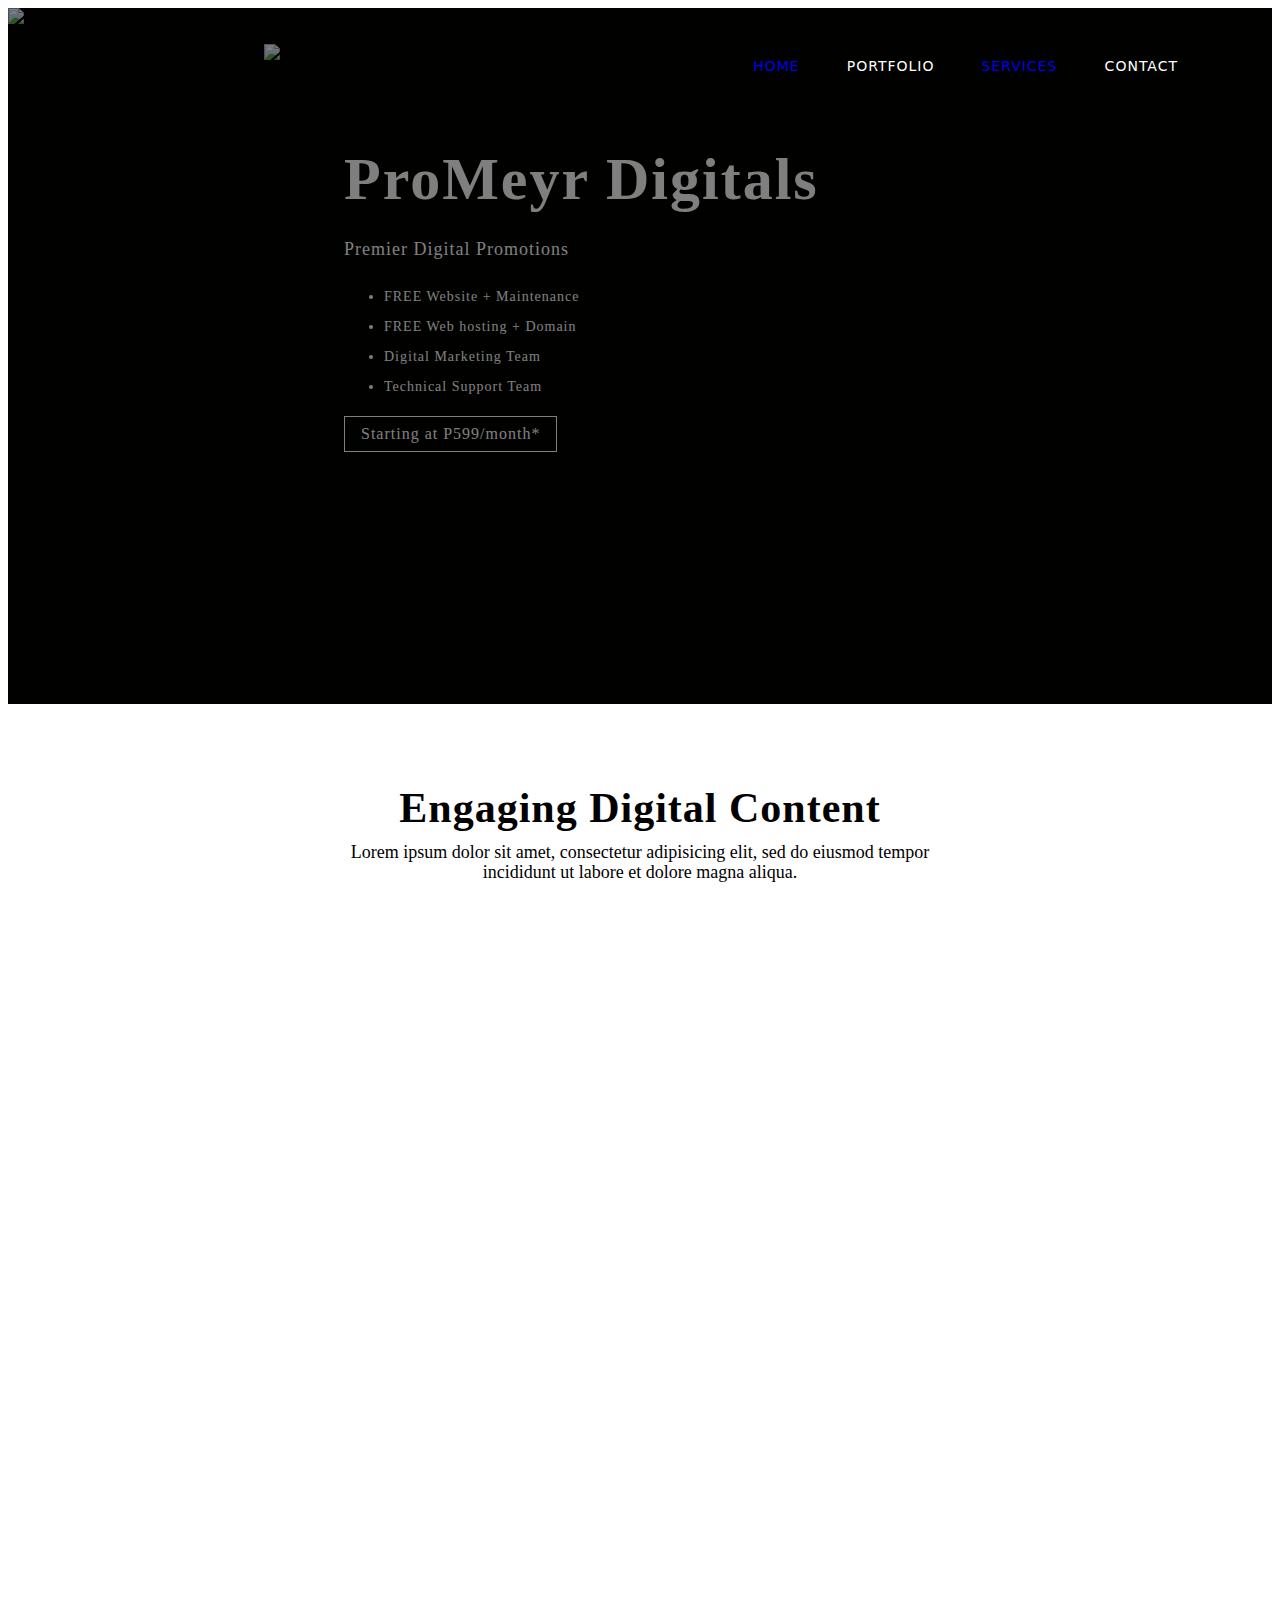
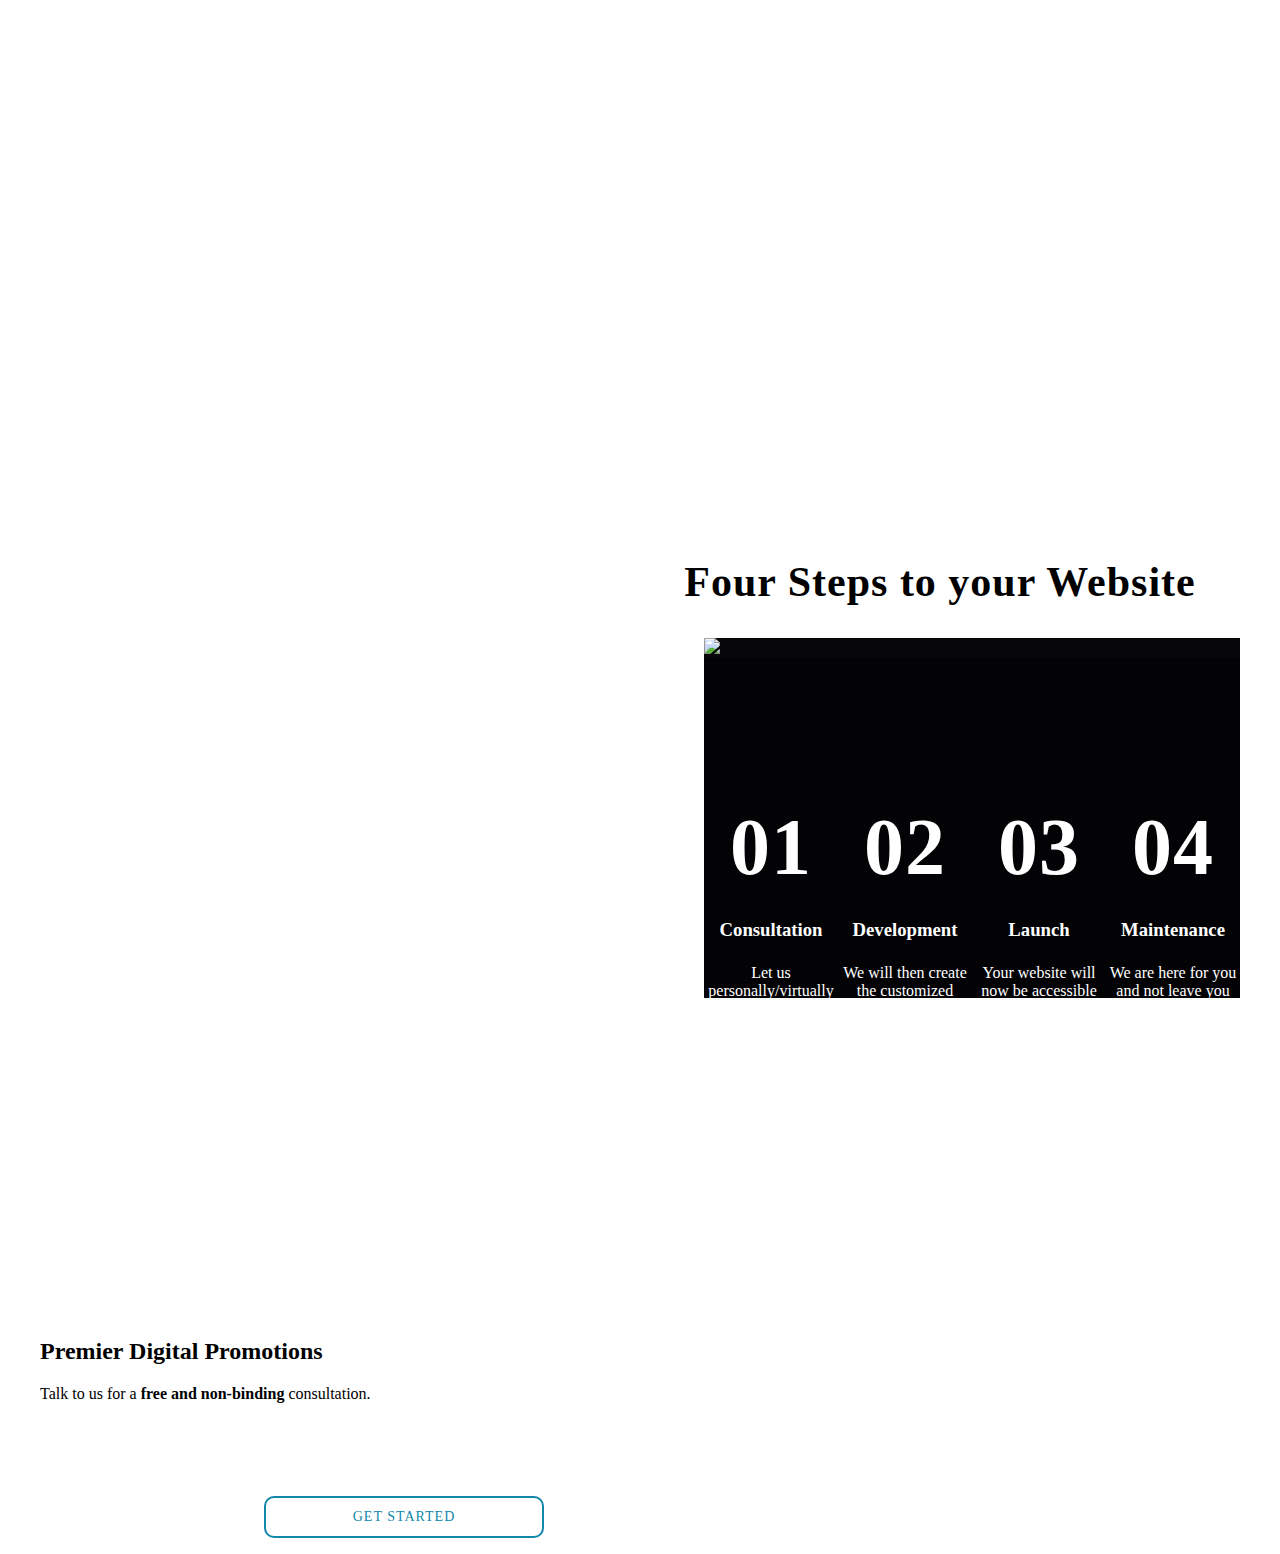
==== commit 0a40ac64: "Update index.html" ====
--- a/index.html
+++ b/index.html
@@ -144,7 +144,7 @@
 					<div class="w3-row">
 						<div class="pd-clmn">
 							<h2>Premier Digital Promotions</h2>
-							<p>Talk to us for a free and non-binding consultation.</p>
+							<p>Talk to us for a <b>free and non-binding</b> consultation.</p>
 						</div>
 						<div class="pd-clmn">
 							<a href="subscribe"><button class="pd-btn-2">GET STARTED</button></a>
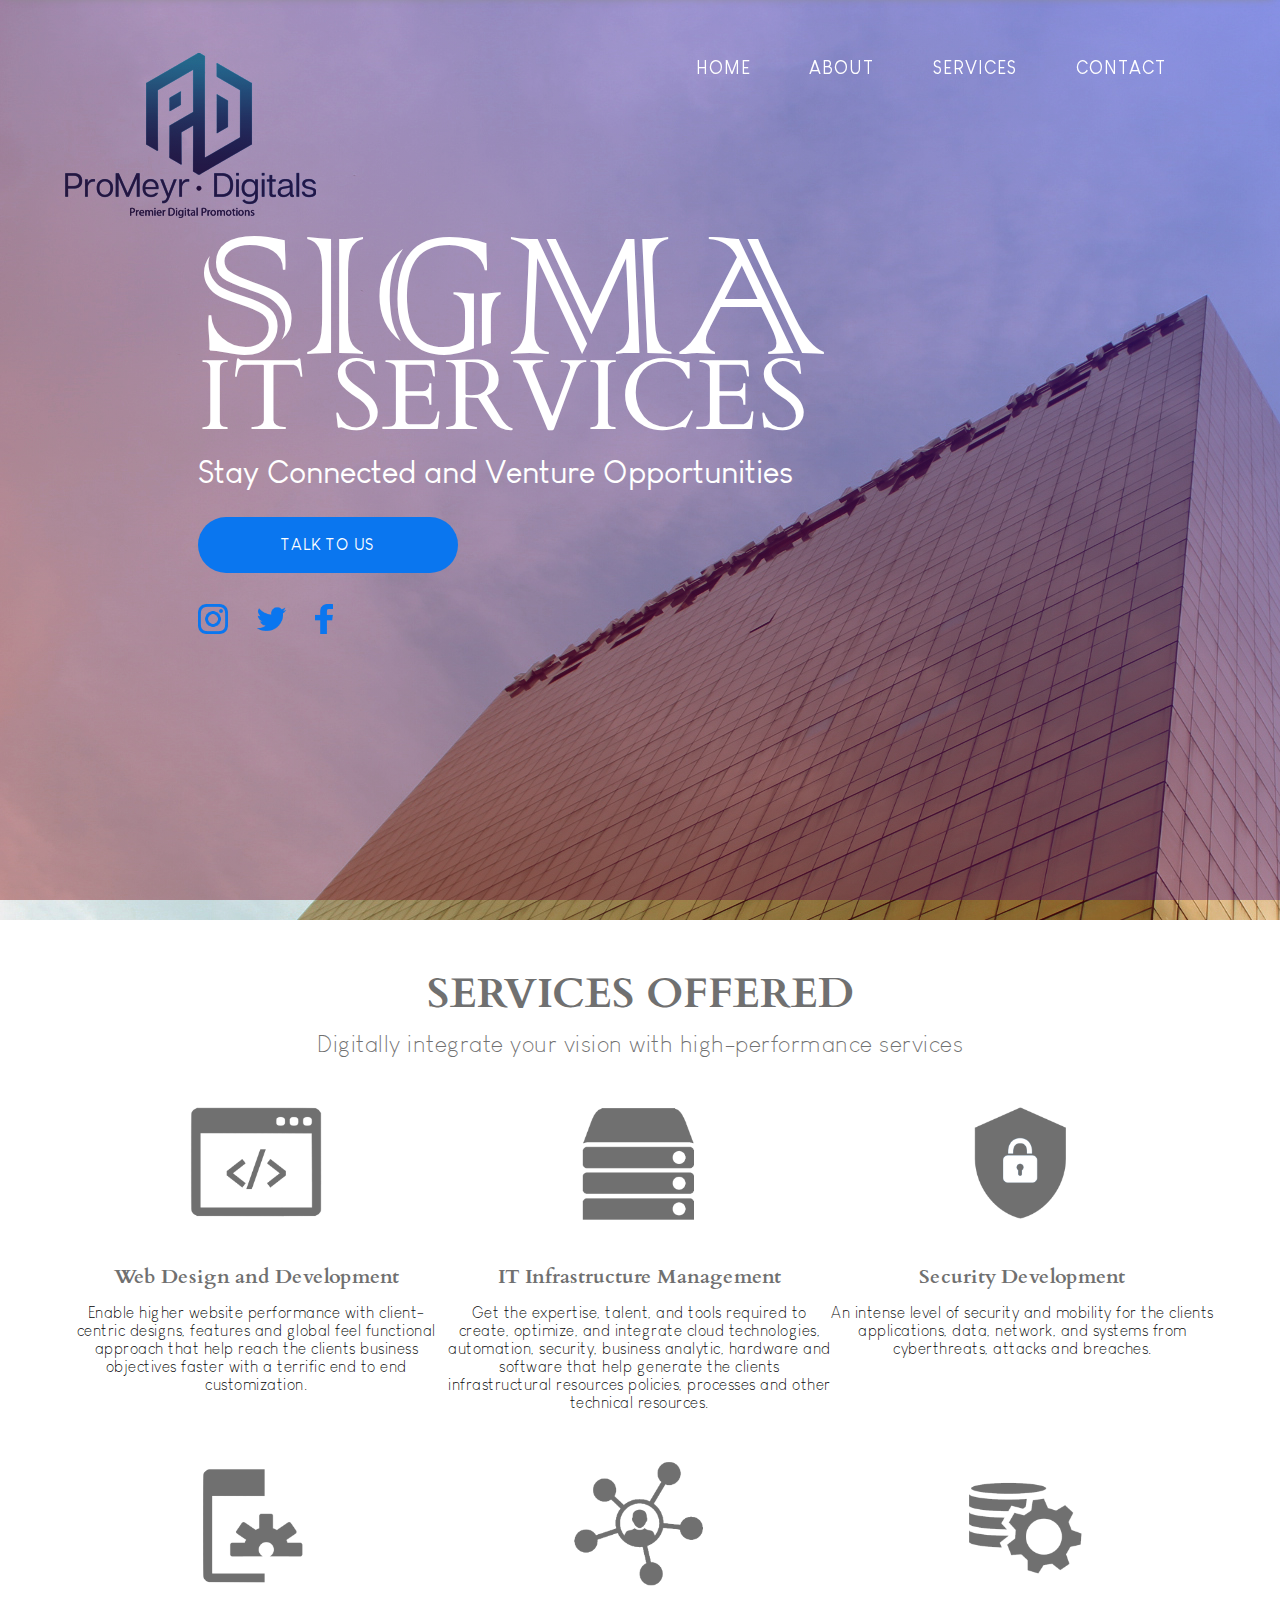
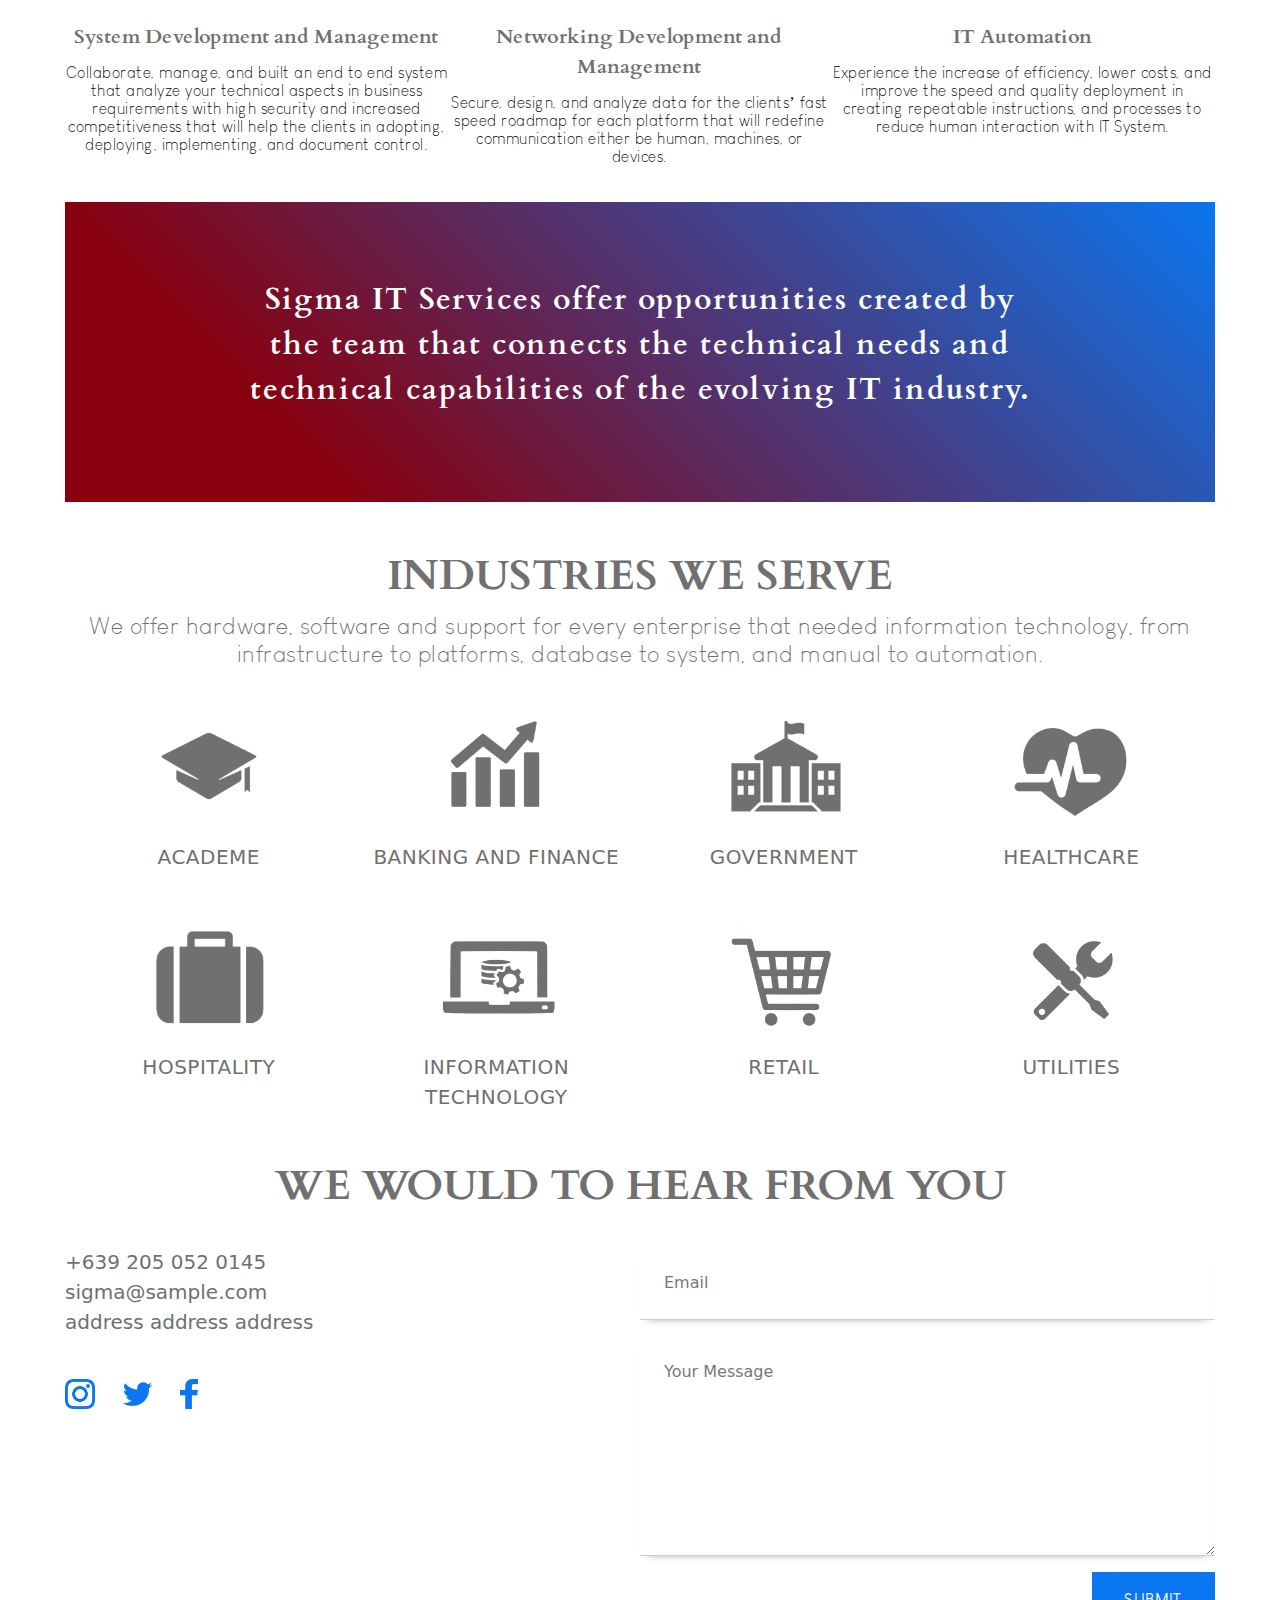
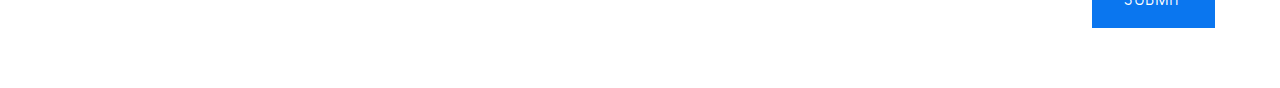
==== commit 9d374d20: "up" ====
--- a/index.html
+++ b/index.html
@@ -4,156 +4,195 @@
 	<meta charset="utf-8">
     <meta name="viewport" content="width=device-width, initial-scale=1">
     <link rel="shortcut icon" type="image/x-icon" href="ico/ico-promeyr.png"/>
-	<title>ProMeyr Digitals</title>
+	<title>Sigma IT Services</title>
 	<link rel="stylesheet" type="text/css" href="css/layout.css">
-	<link rel="stylesheet" type="text/css" href="css/scroll.css">
-	<link rel="stylesheet" type="text/css" media="screen and (min-width:992px)" href="css/layoutcontent.css">
+	<link rel="stylesheet" type="text/css" media="screen and (min-width:992px)" href="css/pdlay.css">
     <link rel="stylesheet" type="text/css" media="screen and (max-width:991px)" href="css/m/ss.css">
 	<script type="text/javascript" src="js/angular.min.js"></script>
 	<script type="text/javascript" src="js/jquery-3.3.1.min.js"></script>
 	<script type="text/javascript" src="js/w3.js"></script>
-	<script type="text/javascript" src="js/layout.js"></script>
+	<script type="text/javascript" src="js/pdcon.js"></script>
 </head>
 <body>
-	<div id="divindx">
-		<div id="divnav" class="w3-row mhdn" w3-include-html="nav.html"></div>
-		<div id="divhnav" class="w3-row mhdn">
-			<ul class="cl-nav">
-				<a href="index"><li>HOME</li></a>
-				<li>PORTFOLIO</li>
-				<a href="services"><li>SERVICES</li></a>
-				<li>CONTACT</li>
+	<div id="divindx" class="pd-mn">
+		<div id="pd-nav" class="w3-row mhdn w3-top" w3-include-html="nav.html"></div>
+		<button id="pd-mnav">☰</button>
+		<div id="pd-hnav" class="w3-row mhdn">
+			<ul class="cl-pd-nav">
+				<li class="cl-nav-li">X</li>
+				<a href="index"  class="cl-nav-a"><li>HOME</li></a>
+				<a href="#"  class="cl-nav-a"><li>ABOUT</li></a>
+				<a href="services"  class="cl-nav-a"><li>SERVICES</li></a>
+				<a href="#"  class="cl-nav-a"><li>CONTACT</li></a>
 			</ul>
 		</div>
-		<div id="divbody" class="w3-row">
-			<div class="w3-row pd-row-1 w3-display-container">
-				<img src="images/bnr.png" class="cl-img-bnr">
-				<div class="cl-ovrly"></div>
-				<div class="w3-row w3-display-middle">
-					<div class="pd-clmn">
-						<img src="ico/ico-promeyr.png" class="cl-bnr-pd">
-					</div>
-					<div class="pd-clmn">
-						<h1>ProMeyr Digitals</h1>
-						<p>Premier Digital Promotions</p>
-						<ul>
-							<li>FREE Website + Maintenance</li>
-							<li>FREE Web hosting + Domain</li>
-							<li>Digital Marketing Team</li>
-							<li>Technical Support Team</li>
-						</ul>
-						<!-- <p>Starting at P599/month</p> -->
-						<a href="subscribe"><button class="pd-btn w3-animate-opacity">Starting at P599/month*</button></a>
+		<div id="pd-body">
+			<div class="w3-row pd-row-1">
+				<img src="imgs/bn/pdb.jpg" class="cl-img-bnr">
+				<div class="pd-bg-grad"></div>
+				<div class="w3-row">
+					<h3>SIGMA</h3>
+					<h3>IT SERVICES</h3>
+					<p>Stay Connected and Venture Opportunities</p>
+					<a href="subscribe"><button class="pd-btn w3-animate-opacity">TALK TO US</button></a>
+					<div class="cl-icosoc">
+						<img src="imgs/ico/ico-ig-b.png" width="30" height="30">
+						<img src="imgs/ico/ico-twi-b.png" width="32" height="32">
+						<img src="imgs/ico/ico-fb-b.png" width="18" height="30">
 					</div>
 				</div>
 			</div>
-			<div class="cl-bod-cntnt">
-				<div class="w3-row pd-row-2">
-					<div class="pd-clmn">
+			<div class="pd-bod-cntnt">
+				<div class="w3-row pd-row-2 w3-center">
+					<h3>SERVICES OFFERED</h3>
+					<p class="cl-lbl">Digitally integrate your vision with high-performance services</p>
+					<div class="column">
 						<div class="w3-row">
-							<h1>Responsive Web Designs</h1>
-							<p class="cl-lbl-desc">Lorem ipsum dolor sit amet, consectetur adipisicing elit, sed do eiusmod<br>tempor incididunt ut labore et dolore magna aliqua.</p>
+							<img src="imgs/ico/ico-webdev.png">
 						</div>
 						<div class="w3-row">
-							<ul>
-								<li>e-commerce</li>
-								<li>business</li>
-								<li>education</li>
-								<li>booking</li>
-								<li>portfolio</li>
-							</ul>
+							<p class="cl-lbl-1">Web Design and Development</p>
+							<p class="cl-lbl-2">Enable higher website performance with client-centric designs, features and global feel functional approach that help reach the clients business objectives faster with a terrific end to end customization.</p>
 						</div>
-					</div>		
-					<img src="images/gadget.png" class="w3-right cl-img">
-				</div>
-				<div class="w3-row pd-row-3">
-					<h1>Engaging Digital Content</h1>
-					<p class="cl-lbl-desc">Lorem ipsum dolor sit amet, consectetur adipisicing elit, sed do eiusmod tempor<br>incididunt ut labore et dolore magna aliqua.</p>
-					<div class="pd-clmn">
+					</div>
+					<div class="column">
 						<div class="w3-row">
-							<img src="images/s1.JPG">
+							<img src="imgs/ico/ico-itinfra.png">
 						</div>
 						<div class="w3-row">
-							<h3>Location Shoot</h3>
-							<p>Lorem ipsum dolor sit amet, consectetur adipisicing elit, sed do eiusmod tempor incididunt ut labore.</p>
-							<span>Gallery</span>
+							<p class="cl-lbl-1">IT Infrastructure Management</p>
+							<p class="cl-lbl-2">Get the expertise, talent, and tools required to create, optimize, and integrate cloud technologies, automation, security, business analytic, hardware and software that help generate the clients infrastructural resources policies, processes and other technical resources.</p>
 						</div>
 					</div>
-					<div class="pd-clmn">
+					<div class="column">
 						<div class="w3-row">
-							<img src="images/s2.JPG">
+							<img src="imgs/ico/ico-security.png">
 						</div>
 						<div class="w3-row">
-							<h3>Product Shoot</h3>
-							<p>Lorem ipsum dolor sit amet, consectetur adipisicing elit, sed do eiusmod tempor incididunt ut labore.</p>
-							<span>Gallery</span>
+							<p class="cl-lbl-1">Security Development</p>
+							<p class="cl-lbl-2">An intense level of security and mobility for the clients applications, data, network, and systems from cyberthreats, attacks and breaches.</p>
 						</div>
 					</div>
-					<div class="pd-clmn">
+					<div class="column">
 						<div class="w3-row">
-							<img src="images/s3.JPG">
+							<img src="imgs/ico/ico-systemdev.png">
 						</div>
 						<div class="w3-row">
-							<h3>Portrait/Landscape</h3>
-							<p>Lorem ipsum dolor sit amet, consectetur adipisicing elit, sed do eiusmod tempor incididunt ut labore.</p>
-							<span>Gallery</span>
+							<p class="cl-lbl-1">System Development and Management</p>
+							<p class="cl-lbl-2">Collaborate, manage, and built an end to end system that analyze your technical aspects in business requirements with high security and increased competitiveness that will help the clients in adopting, deploying, implementing, and document control.</p>
+						</div>
+					</div>
+					<div class="column">
+						<div class="w3-row">
+							<img src="imgs/ico/ico-networkdev.png">
+						</div>
+						<div class="w3-row">
+							<p class="cl-lbl-1">Networking Development and Management</p>
+							<p class="cl-lbl-2">Secure, design, and analyze data for the clients’ fast speed roadmap for each platform that will redefine communication either be human, machines, or devices.</p>
+						</div>
+					</div>
+					<div class="column">
+						<div class="w3-row">
+							<img src="imgs/ico/ico-itautomation.png">
+						</div>
+						<div class="w3-row">
+							<p class="cl-lbl-1">IT Automation</p>
+							<p class="cl-lbl-2">Experience the increase of efficiency, lower costs, and improve the speed and quality deployment in creating repeatable instructions, and processes to reduce human interaction with IT System. </p>
 						</div>
 					</div>
 				</div>
-				<div class="w3-row pd-row-4">
-					<div class="pd-clmn">
-						<video width="100%" height="400" controls>
-						  <source src="movie.mp4" type="video/mp4">
-						  <source src="movie.ogg" type="video/ogg">
-						Your browser does not support the video tag.
-						</video>
+				<div class="w3-row w3-center">
+					<p>Sigma IT Services offer opportunities created by the team that connects the technical needs and technical capabilities of the evolving IT industry.</p>
+				</div>
+				<div class="w3-row w3-center">
+					<h3>INDUSTRIES WE SERVE</h3>
+					<p class="cl-lbl">We offer hardware, software and support for every enterprise that needed information technology, from infrastructure to platforms, database to system, and manual to automation.</p>
+					<div class="column">
+						<div class="w3-row">
+							<img src="imgs/ico/ico-academe.png">
+						</div>
+						<div class="w3-row">
+							<label>ACADEME</label>
+						</div>
 					</div>
-					<div class="pd-clmn">
-						<h1>High Quality Graphics</h1>
-						<p class="cl-lbl-desc">Lorem ipsum dolor sit amet, consectetur adipisicing elit, sed do eiusmod tempor incididunt ut labore et dolore magna aliqua.</p>
-						<p>Learn More</p>
+					<div class="column">
+						<div class="w3-row">
+							<img src="imgs/ico/ico-bankingfinance.png">
+						</div>
+						<div class="w3-row">
+							<label>BANKING AND FINANCE</label>
+						</div>
+					</div>
+					<div class="column">
+						<div class="w3-row">
+							<img src="imgs/ico/ico-government.png">
+						</div>
+						<div class="w3-row">
+							<label>GOVERNMENT</label>
+						</div>
+					</div>
+					<div class="column">
+						<div class="w3-row">
+							<img src="imgs/ico/ico-healthcare.png">
+						</div>
+						<div class="w3-row">
+							<label>HEALTHCARE</label>
+						</div>
+					</div>
+					<div class="column">
+						<div class="w3-row">
+							<img src="imgs/ico/ico-hospitality.png">
+						</div>
+						<div class="w3-row">
+							<label>HOSPITALITY</label>
+						</div>
+					</div>
+					<div class="column">
+						<div class="w3-row">
+							<img src="imgs/ico/ico-it.png">
+						</div>
+						<div class="w3-row">
+							<label>INFORMATION TECHNOLOGY</label>
+						</div>
+					</div>
+					<div class="column">
+						<div class="w3-row">
+							<img src="imgs/ico/ico-retail.png">
+						</div>
+						<div class="w3-row">
+							<label>RETAIL</label>
+						</div>
+					</div>
+					<div class="column">
+						<div class="w3-row">
+							<img src="imgs/ico/ico-utilities.png">
+						</div>
+						<div class="w3-row">
+							<label>UTILITIES</label>
+						</div>
 					</div>
 				</div>
-				<div class="w3-row pd-row-5">
-					<h1>Four Steps to your Website</h1>
-					<div class="w3-row w3-display-container">
-						<img src="images/h1.JPG" class="w3-display-middle">
-						<div class="cl-ovrly">
-							<div class="pd-clmn">
-								<h1>01</h1>
-								<h3>Consultation</h3>
-								<p>Let us personally/virtually discuss your business’ digital marketing strategies.</p>
-							</div>
-							<div class="pd-clmn">
-								<h1>02</h1>
-								<h3>Development</h3>
-								<p>We will then create the customized website designs and content that is suitable to your business/organization.</p>
-							</div>
-							<div class="pd-clmn">
-								<h1>03</h1>
-								<h3>Launch</h3>
-								<p>Your website will now be accessible online by your customers and target market through your <b>free</b> personalized web address.</p>
-							</div>
-							<div class="pd-clmn">
-								<h1>04</h1>
-								<h3>Maintenance</h3>
-								<p>We are here for you and not leave you hanging.</p>
-							</div>
+				<div class="w3-row">
+					<h3 class="w3-center">WE WOULD TO HEAR FROM YOU</h3>
+					<div class="column left">
+						<span>+639 205 052 0145 <br>
+						sigma@sample.com <br>
+						address address address</span>
+						<div class="cl-icosoc">
+							<img src="imgs/ico/ico-ig-b.png" width="30" height="30">
+							<img src="imgs/ico/ico-twi-b.png" width="32" height="32">
+							<img src="imgs/ico/ico-fb-b.png" width="18" height="30">
 						</div>
 					</div>
-					<div class="w3-row">
-						<div class="pd-clmn">
-							<h2>Premier Digital Promotions</h2>
-							<p>Talk to us for a <b>free and non-binding</b> consultation.</p>
-						</div>
-						<div class="pd-clmn">
-							<a href="subscribe"><button class="pd-btn-2">GET STARTED</button></a>
-						</div>
+					<div class="column right">
+						<input type="text" class="w3-input pd-inpt" placeholder="Email">
+						<textarea class="w3-input pd-inpt cl-inpt-msg" placeholder="Your Message"></textarea>
+						<button class="pd-btn w3-right">SUBMIT</button>
 					</div>
 				</div>
 			</div>
 		</div>
-		<div id="divft" class="w3-row" w3-include-html="ft.html"></div>
+		<div id="pd-ft" class="w3-row" w3-include-html="ft.html"></div>
 	</div>
 </body>
 </html>--- a/css/layout.css
+++ b/css/layout.css
@@ -0,0 +1,231 @@
+/* W3.CSS 4.10 February 2018 by Jan Egil and Borge Refsnes */
+html{box-sizing:border-box}*,*:before,*:after{box-sizing:inherit}
+/* Extract from normalize.css by Nicolas Gallagher and Jonathan Neal git.io/normalize */
+html{-ms-text-size-adjust:100%;-webkit-text-size-adjust:100%}body{margin:0}
+article,aside,details,figcaption,figure,footer,header,main,menu,nav,section,summary{display:block}
+audio,canvas,progress,video{display:inline-block}progress{vertical-align:baseline}
+audio:not([controls]){display:none;height:0}[hidden],template{display:none}
+a{background-color:transparent;-webkit-text-decoration-skip:objects}
+a:active,a:hover{outline-width:0}abbr[title]{border-bottom:none;text-decoration:underline;text-decoration:underline dotted}
+dfn{font-style:italic}mark{background:#ff0;color:#000}
+small{font-size:80%}sub,sup{font-size:75%;line-height:0;position:relative;vertical-align:baseline}
+sub{bottom:-0.25em}sup{top:-0.5em}figure{margin:1em 40px}img{border-style:none}svg:not(:root){overflow:hidden}
+code,kbd,pre,samp{font-family:monospace,monospace;font-size:1em}hr{box-sizing:content-box;height:0;overflow:visible}
+button,input,select,textarea{font:inherit;margin:0}optgroup{font-weight:bold}
+button,input{overflow:visible}button,select{text-transform:none}
+button,html [type=button],[type=reset],[type=submit]{-webkit-appearance:button}
+button::-moz-focus-inner, [type=button]::-moz-focus-inner, [type=reset]::-moz-focus-inner, [type=submit]::-moz-focus-inner{border-style:none;padding:0}
+button:-moz-focusring, [type=button]:-moz-focusring, [type=reset]:-moz-focusring, [type=submit]:-moz-focusring{outline:1px dotted ButtonText}
+fieldset{border:1px solid #c0c0c0;margin:0 2px;padding:.35em .625em .75em}
+legend{color:inherit;display:table;max-width:100%;padding:0;white-space:normal}textarea{overflow:auto}
+[type=checkbox],[type=radio]{padding:0}
+[type=number]::-webkit-inner-spin-button,[type=number]::-webkit-outer-spin-button{height:auto}
+[type=search]{-webkit-appearance:textfield;outline-offset:-2px}
+[type=search]::-webkit-search-cancel-button,[type=search]::-webkit-search-decoration{-webkit-appearance:none}
+::-webkit-input-placeholder{color:inherit;opacity:0.54}
+::-webkit-file-upload-button{-webkit-appearance:button;font:inherit}
+/* End extract */
+html,body{font-family:Verdana,sans-serif;font-size:15px;line-height:1.5}html{overflow-x:hidden}
+h1{font-size:36px}h2{font-size:30px}h3{font-size:24px}h4{font-size:20px}h5{font-size:18px}h6{font-size:16px}.w3-serif{font-family:serif}
+h1,h2,h3,h4,h5,h6{font-family:"Segoe UI",Arial,sans-serif;font-weight:400;margin:10px 0}.w3-wide{letter-spacing:4px}
+hr{border:0;border-top:1px solid #eee;margin:20px 0}
+.w3-image{max-width:100%;height:auto}img{vertical-align:middle}a{color:inherit}
+.w3-table,.w3-table-all{border-collapse:collapse;border-spacing:0;width:100%;display:table}.w3-table-all{border:1px solid #ccc}
+.w3-bordered tr,.w3-table-all tr{border-bottom:1px solid #ddd}.w3-striped tbody tr:nth-child(even){background-color:#f1f1f1}
+.w3-table-all tr:nth-child(odd){background-color:#fff}.w3-table-all tr:nth-child(even){background-color:#f1f1f1}
+.w3-hoverable tbody tr:hover,.w3-ul.w3-hoverable li:hover{background-color:#ccc}.w3-centered tr th,.w3-centered tr td{text-align:center}
+.w3-table td,.w3-table th,.w3-table-all td,.w3-table-all th{padding:8px 8px;display:table-cell;text-align:left;vertical-align:top}
+.w3-table th:first-child,.w3-table td:first-child,.w3-table-all th:first-child,.w3-table-all td:first-child{padding-left:16px}
+.w3-btn,.w3-button{border:none;display:inline-block;padding:8px 16px;vertical-align:middle;overflow:hidden;text-decoration:none;color:inherit;background-color:inherit;text-align:center;cursor:pointer;white-space:nowrap}
+.w3-btn:hover{box-shadow:0 8px 16px 0 rgba(0,0,0,0.2),0 6px 20px 0 rgba(0,0,0,0.19)}
+.w3-btn,.w3-button{-webkit-touch-callout:none;-webkit-user-select:none;-khtml-user-select:none;-moz-user-select:none;-ms-user-select:none;user-select:none}   
+.w3-disabled,.w3-btn:disabled,.w3-button:disabled{cursor:not-allowed;opacity:0.3}.w3-disabled *,:disabled *{pointer-events:none}
+.w3-btn.w3-disabled:hover,.w3-btn:disabled:hover{box-shadow:none}
+.w3-badge,.w3-tag{background-color:#000;color:#fff;display:inline-block;padding-left:8px;padding-right:8px;text-align:center}.w3-badge{border-radius:50%}
+.w3-ul{list-style-type:none;padding:0;margin:0}.w3-ul li{padding:8px 16px;border-bottom:1px solid #ddd}.w3-ul li:last-child{border-bottom:none}
+.w3-tooltip,.w3-display-container{position:relative}.w3-tooltip .w3-text{display:none}.w3-tooltip:hover .w3-text{display:inline-block}
+.w3-ripple:active{opacity:0.5}.w3-ripple{transition:opacity 0s}
+.w3-input{padding:8px;display:block;border:none;border-bottom:1px solid #ccc;width:100%}
+.w3-select{padding:9px 0;width:100%;border:none;border-bottom:1px solid #ccc}
+.w3-dropdown-click,.w3-dropdown-hover{position:relative;display:inline-block;cursor:pointer}
+.w3-dropdown-hover:hover .w3-dropdown-content{display:block}
+.w3-dropdown-hover:first-child,.w3-dropdown-click:hover{background-color:#ccc;color:#000}
+.w3-dropdown-hover:hover > .w3-button:first-child,.w3-dropdown-click:hover > .w3-button:first-child{background-color:#ccc;color:#000}
+.w3-dropdown-content{cursor:auto;color:#000;background-color:#fff;display:none;position:absolute;min-width:160px;margin:0;padding:0;z-index:1}
+.w3-check,.w3-radio{width:24px;height:24px;position:relative;top:6px}
+.w3-sidebar{height:100%;width:200px;background-color:#fff;position:fixed!important;z-index:1;overflow:auto}
+.w3-bar-block .w3-dropdown-hover,.w3-bar-block .w3-dropdown-click{width:100%}
+.w3-bar-block .w3-dropdown-hover .w3-dropdown-content,.w3-bar-block .w3-dropdown-click .w3-dropdown-content{min-width:100%}
+.w3-bar-block .w3-dropdown-hover .w3-button,.w3-bar-block .w3-dropdown-click .w3-button{width:100%;text-align:left;padding:8px 16px}
+.w3-main,#main{transition:margin-left .4s}
+.w3-modal{z-index:3;display:none;padding-top:100px;position:fixed;left:0;top:0;width:100%;height:100%;overflow:auto;background-color:rgb(0,0,0);background-color:rgba(0,0,0,0.4)}
+.w3-modal-content{margin:auto;background-color:#fff;position:relative;padding:0;outline:0;width:600px}
+.w3-bar{width:100%;overflow:hidden}.w3-center .w3-bar{display:inline-block;width:auto}
+.w3-bar .w3-bar-item{padding:8px 16px;float:left;width:auto;border:none;display:block;outline:0}
+.w3-bar .w3-dropdown-hover,.w3-bar .w3-dropdown-click{position:static;float:left}
+.w3-bar .w3-button{white-space:normal}
+.w3-bar-block .w3-bar-item{width:100%;display:block;padding:8px 16px;text-align:left;border:none;white-space:normal;float:none;outline:0}
+.w3-bar-block.w3-center .w3-bar-item{text-align:center}.w3-block{display:block;width:100%}
+.w3-responsive{display:block;overflow-x:auto}
+.w3-container:after,.w3-container:before,.w3-panel:after,.w3-panel:before,.w3-row:after,.w3-row:before,.w3-row-padding:after,.w3-row-padding:before,
+.w3-cell-row:before,.w3-cell-row:after,.w3-clear:after,.w3-clear:before,.w3-bar:before,.w3-bar:after{content:"";display:table;clear:both}
+.w3-col,.w3-half,.w3-third,.w3-twothird,.w3-threequarter,.w3-quarter{float:left;width:100%}
+.w3-col.s1{width:8.33333%}.w3-col.s2{width:16.66666%}.w3-col.s3{width:24.99999%}.w3-col.s4{width:33.33333%}
+.w3-col.s5{width:41.66666%}.w3-col.s6{width:49.99999%}.w3-col.s7{width:58.33333%}.w3-col.s8{width:66.66666%}
+.w3-col.s9{width:74.99999%}.w3-col.s10{width:83.33333%}.w3-col.s11{width:91.66666%}.w3-col.s12{width:99.99999%}
+@media (min-width:601px){.w3-col.m1{width:8.33333%}.w3-col.m2{width:16.66666%}.w3-col.m3,.w3-quarter{width:24.99999%}.w3-col.m4,.w3-third{width:33.33333%}
+.w3-col.m5{width:41.66666%}.w3-col.m6,.w3-half{width:49.99999%}.w3-col.m7{width:58.33333%}.w3-col.m8,.w3-twothird{width:66.66666%}
+.w3-col.m9,.w3-threequarter{width:74.99999%}.w3-col.m10{width:83.33333%}.w3-col.m11{width:91.66666%}.w3-col.m12{width:99.99999%}}
+@media (min-width:993px){.w3-col.l1{width:8.33333%}.w3-col.l2{width:16.66666%}.w3-col.l3{width:24.99999%}.w3-col.l4{width:33.33333%}
+.w3-col.l5{width:41.66666%}.w3-col.l6{width:49.99999%}.w3-col.l7{width:58.33333%}.w3-col.l8{width:66.66666%}
+.w3-col.l9{width:74.99999%}.w3-col.l10{width:83.33333%}.w3-col.l11{width:91.66666%}.w3-col.l12{width:99.99999%}}
+.w3-content{max-width:980px;margin:auto}.w3-rest{overflow:hidden}
+.w3-cell-row{display:table;width:100%}.w3-cell{display:table-cell}
+.w3-cell-top{vertical-align:top}.w3-cell-middle{vertical-align:middle}.w3-cell-bottom{vertical-align:bottom}
+.w3-hide{display:none!important}.w3-show-block,.w3-show{display:block!important}.w3-show-inline-block{display:inline-block!important}
+@media (max-width:600px){.w3-modal-content{margin:0 10px;width:auto!important}.w3-modal{padding-top:30px}
+.w3-dropdown-hover.w3-mobile .w3-dropdown-content,.w3-dropdown-click.w3-mobile .w3-dropdown-content{position:relative}	
+.w3-hide-small{display:none!important}.w3-mobile{display:block;width:100%!important}.w3-bar-item.w3-mobile,.w3-dropdown-hover.w3-mobile,.w3-dropdown-click.w3-mobile{text-align:center}
+.w3-dropdown-hover.w3-mobile,.w3-dropdown-hover.w3-mobile .w3-btn,.w3-dropdown-hover.w3-mobile .w3-button,.w3-dropdown-click.w3-mobile,.w3-dropdown-click.w3-mobile .w3-btn,.w3-dropdown-click.w3-mobile .w3-button{width:100%}}
+@media (max-width:768px){.w3-modal-content{width:500px}.w3-modal{padding-top:50px}}
+@media (min-width:993px){.w3-modal-content{width:900px}.w3-hide-large{display:none!important}.w3-sidebar.w3-collapse{display:block!important}}
+@media (max-width:992px) and (min-width:601px){.w3-hide-medium{display:none!important}}
+@media (max-width:992px){.w3-sidebar.w3-collapse{display:none}.w3-main{margin-left:0!important;margin-right:0!important}}
+.w3-top,.w3-bottom{position:fixed;width:100%;z-index:1}.w3-top{top:0}.w3-bottom{bottom:0}
+.w3-overlay{position:fixed;display:none;width:100%;height:100%;top:0;left:0;right:0;bottom:0;background-color:rgba(0,0,0,0.5);z-index:2}
+.w3-display-topleft{position:absolute;left:0;top:0}.w3-display-topright{position:absolute;right:0;top:0}
+.w3-display-bottomleft{position:absolute;left:0;bottom:0}.w3-display-bottomright{position:absolute;right:0;bottom:0}
+.w3-display-middle{position:absolute;top:50%;left:50%;transform:translate(-50%,-50%);-ms-transform:translate(-50%,-50%)}
+.w3-display-left{position:absolute;top:50%;left:0%;transform:translate(0%,-50%);-ms-transform:translate(-0%,-50%)}
+.w3-display-right{position:absolute;top:50%;right:0%;transform:translate(0%,-50%);-ms-transform:translate(0%,-50%)}
+.w3-display-topmiddle{position:absolute;left:50%;top:0;transform:translate(-50%,0%);-ms-transform:translate(-50%,0%)}
+.w3-display-bottommiddle{position:absolute;left:50%;bottom:0;transform:translate(-50%,0%);-ms-transform:translate(-50%,0%)}
+.w3-display-container:hover .w3-display-hover{display:block}.w3-display-container:hover span.w3-display-hover{display:inline-block}.w3-display-hover{display:none}
+.w3-display-position{position:absolute}
+.w3-circle{border-radius:50%}
+.w3-round-small{border-radius:2px}.w3-round,.w3-round-medium{border-radius:4px}.w3-round-large{border-radius:8px}.w3-round-xlarge{border-radius:16px}.w3-round-xxlarge{border-radius:32px}
+.w3-row-padding,.w3-row-padding>.w3-half,.w3-row-padding>.w3-third,.w3-row-padding>.w3-twothird,.w3-row-padding>.w3-threequarter,.w3-row-padding>.w3-quarter,.w3-row-padding>.w3-col{padding:0 8px}
+.w3-container,.w3-panel{padding:0.01em 16px}.w3-panel{margin-top:16px;margin-bottom:16px}
+.w3-code,.w3-codespan{font-family:Consolas,"courier new";font-size:16px}
+.w3-code{width:auto;background-color:#fff;padding:8px 12px;border-left:4px solid #4CAF50;word-wrap:break-word}
+.w3-codespan{color:crimson;background-color:#f1f1f1;padding-left:4px;padding-right:4px;font-size:110%}
+.w3-card,.w3-card-2{box-shadow:0 2px 5px 0 rgba(0,0,0,0.16),0 2px 10px 0 rgba(0,0,0,0.12)}
+.w3-card-4,.w3-hover-shadow:hover{box-shadow:0 4px 10px 0 rgba(0,0,0,0.2),0 4px 20px 0 rgba(0,0,0,0.19)}
+.w3-spin{animation:w3-spin 2s infinite linear}@keyframes w3-spin{0%{transform:rotate(0deg)}100%{transform:rotate(359deg)}}
+.w3-animate-fading{animation:fading 10s infinite}@keyframes fading{0%{opacity:0}50%{opacity:1}100%{opacity:0}}
+.w3-animate-opacity{animation:opac 0.8s}@keyframes opac{from{opacity:0} to{opacity:1}}
+.w3-animate-top{position:relative;animation:animatetop 0.4s}@keyframes animatetop{from{top:-300px;opacity:0} to{top:0;opacity:1}}
+.w3-animate-left{position:relative;animation:animateleft 0.4s}@keyframes animateleft{from{left:-300px;opacity:0} to{left:0;opacity:1}}
+.w3-animate-right{position:relative;animation:animateright 0.4s}@keyframes animateright{from{right:-300px;opacity:0} to{right:0;opacity:1}}
+.w3-animate-bottom{position:relative;animation:animatebottom 0.4s}@keyframes animatebottom{from{bottom:-300px;opacity:0} to{bottom:0;opacity:1}}
+.w3-animate-zoom {animation:animatezoom 0.6s}@keyframes animatezoom{from{transform:scale(0)} to{transform:scale(1)}}
+.w3-animate-input{transition:width 0.4s ease-in-out}.w3-animate-input:focus{width:100%!important}
+.w3-opacity,.w3-hover-opacity:hover{opacity:0.60}.w3-opacity-off,.w3-hover-opacity-off:hover{opacity:1}
+.w3-opacity-max{opacity:0.25}.w3-opacity-min{opacity:0.75}
+.w3-greyscale-max,.w3-grayscale-max,.w3-hover-greyscale:hover,.w3-hover-grayscale:hover{filter:grayscale(100%)}
+.w3-greyscale,.w3-grayscale{filter:grayscale(75%)}.w3-greyscale-min,.w3-grayscale-min{filter:grayscale(50%)}
+.w3-sepia{filter:sepia(75%)}.w3-sepia-max,.w3-hover-sepia:hover{filter:sepia(100%)}.w3-sepia-min{filter:sepia(50%)}
+.w3-tiny{font-size:10px!important}.w3-small{font-size:12px!important}.w3-medium{font-size:15px!important}.w3-large{font-size:18px!important}
+.w3-xlarge{font-size:24px!important}.w3-xxlarge{font-size:36px!important}.w3-xxxlarge{font-size:48px!important}.w3-jumbo{font-size:64px!important}
+.w3-left-align{text-align:left!important}.w3-right-align{text-align:right!important}.w3-justify{text-align:justify!important}.w3-center{text-align:center!important}
+.w3-border-0{border:0!important}.w3-border{border:1px solid #ccc!important}
+.w3-border-top{border-top:1px solid #ccc!important}.w3-border-bottom{border-bottom:1px solid #ccc!important}
+.w3-border-left{border-left:1px solid #ccc!important}.w3-border-right{border-right:1px solid #ccc!important}
+.w3-topbar{border-top:6px solid #ccc!important}.w3-bottombar{border-bottom:6px solid #ccc!important}
+.w3-leftbar{border-left:6px solid #ccc!important}.w3-rightbar{border-right:6px solid #ccc!important}
+.w3-section,.w3-code{margin-top:16px!important;margin-bottom:16px!important}
+.w3-margin{margin:16px!important}.w3-margin-top{margin-top:16px!important}.w3-margin-bottom{margin-bottom:16px!important}
+.w3-margin-left{margin-left:16px!important}.w3-margin-right{margin-right:16px!important}
+.w3-padding-small{padding:4px 8px!important}.w3-padding{padding:8px 16px!important}.w3-padding-large{padding:12px 24px!important}
+.w3-padding-16{padding-top:16px!important;padding-bottom:16px!important}.w3-padding-24{padding-top:24px!important;padding-bottom:24px!important}
+.w3-padding-32{padding-top:32px!important;padding-bottom:32px!important}.w3-padding-48{padding-top:48px!important;padding-bottom:48px!important}
+.w3-padding-64{padding-top:64px!important;padding-bottom:64px!important}
+.w3-left{float:left!important}.w3-right{float:right!important}
+.w3-button:hover{color:#000!important;background-color:#ccc!important}
+.w3-transparent,.w3-hover-none:hover{background-color:transparent!important}
+.w3-hover-none:hover{box-shadow:none!important}
+/* Colors */
+.w3-amber,.w3-hover-amber:hover{color:#000!important;background-color:#ffc107!important}
+.w3-aqua,.w3-hover-aqua:hover{color:#000!important;background-color:#00ffff!important}
+.w3-blue,.w3-hover-blue:hover{color:#fff!important;background-color:#2196F3!important}
+.w3-light-blue,.w3-hover-light-blue:hover{color:#000!important;background-color:#87CEEB!important}
+.w3-brown,.w3-hover-brown:hover{color:#fff!important;background-color:#795548!important}
+.w3-cyan,.w3-hover-cyan:hover{color:#000!important;background-color:#00bcd4!important}
+.w3-blue-grey,.w3-hover-blue-grey:hover,.w3-blue-gray,.w3-hover-blue-gray:hover{color:#fff!important;background-color:#607d8b!important}
+.w3-green,.w3-hover-green:hover{color:#fff!important;background-color:#4CAF50!important}
+.w3-light-green,.w3-hover-light-green:hover{color:#000!important;background-color:#8bc34a!important}
+.w3-indigo,.w3-hover-indigo:hover{color:#fff!important;background-color:#3f51b5!important}
+.w3-khaki,.w3-hover-khaki:hover{color:#000!important;background-color:#f0e68c!important}
+.w3-lime,.w3-hover-lime:hover{color:#000!important;background-color:#cddc39!important}
+.w3-orange,.w3-hover-orange:hover{color:#000!important;background-color:#ff9800!important}
+.w3-deep-orange,.w3-hover-deep-orange:hover{color:#fff!important;background-color:#ff5722!important}
+.w3-pink,.w3-hover-pink:hover{color:#fff!important;background-color:#e91e63!important}
+.w3-purple,.w3-hover-purple:hover{color:#fff!important;background-color:#9c27b0!important}
+.w3-deep-purple,.w3-hover-deep-purple:hover{color:#fff!important;background-color:#673ab7!important}
+.w3-red,.w3-hover-red:hover{color:#fff!important;background-color:#f44336!important}
+.w3-sand,.w3-hover-sand:hover{color:#000!important;background-color:#fdf5e6!important}
+.w3-teal,.w3-hover-teal:hover{color:#fff!important;background-color:#009688!important}
+.w3-yellow,.w3-hover-yellow:hover{color:#000!important;background-color:#ffeb3b!important}
+.w3-white,.w3-hover-white:hover{color:#000!important;background-color:#fff!important}
+.w3-black,.w3-hover-black:hover{color:#fff!important;background-color:#000!important}
+.w3-grey,.w3-hover-grey:hover,.w3-gray,.w3-hover-gray:hover{color:#000!important;background-color:#9e9e9e!important}
+.w3-light-grey,.w3-hover-light-grey:hover,.w3-light-gray,.w3-hover-light-gray:hover{color:#000!important;background-color:#f1f1f1!important}
+.w3-dark-grey,.w3-hover-dark-grey:hover,.w3-dark-gray,.w3-hover-dark-gray:hover{color:#fff!important;background-color:#616161!important}
+.w3-pale-red,.w3-hover-pale-red:hover{color:#000!important;background-color:#ffdddd!important}
+.w3-pale-green,.w3-hover-pale-green:hover{color:#000!important;background-color:#ddffdd!important}
+.w3-pale-yellow,.w3-hover-pale-yellow:hover{color:#000!important;background-color:#ffffcc!important}
+.w3-pale-blue,.w3-hover-pale-blue:hover{color:#000!important;background-color:#ddffff!important}
+.w3-text-amber,.w3-hover-text-amber:hover{color:#ffc107!important}
+.w3-text-aqua,.w3-hover-text-aqua:hover{color:#00ffff!important}
+.w3-text-blue,.w3-hover-text-blue:hover{color:#2196F3!important}
+.w3-text-light-blue,.w3-hover-text-light-blue:hover{color:#87CEEB!important}
+.w3-text-brown,.w3-hover-text-brown:hover{color:#795548!important}
+.w3-text-cyan,.w3-hover-text-cyan:hover{color:#00bcd4!important}
+.w3-text-blue-grey,.w3-hover-text-blue-grey:hover,.w3-text-blue-gray,.w3-hover-text-blue-gray:hover{color:#607d8b!important}
+.w3-text-green,.w3-hover-text-green:hover{color:#4CAF50!important}
+.w3-text-light-green,.w3-hover-text-light-green:hover{color:#8bc34a!important}
+.w3-text-indigo,.w3-hover-text-indigo:hover{color:#3f51b5!important}
+.w3-text-khaki,.w3-hover-text-khaki:hover{color:#b4aa50!important}
+.w3-text-lime,.w3-hover-text-lime:hover{color:#cddc39!important}
+.w3-text-orange,.w3-hover-text-orange:hover{color:#ff9800!important}
+.w3-text-deep-orange,.w3-hover-text-deep-orange:hover{color:#ff5722!important}
+.w3-text-pink,.w3-hover-text-pink:hover{color:#e91e63!important}
+.w3-text-purple,.w3-hover-text-purple:hover{color:#9c27b0!important}
+.w3-text-deep-purple,.w3-hover-text-deep-purple:hover{color:#673ab7!important}
+.w3-text-red,.w3-hover-text-red:hover{color:#f44336!important}
+.w3-text-sand,.w3-hover-text-sand:hover{color:#fdf5e6!important}
+.w3-text-teal,.w3-hover-text-teal:hover{color:#009688!important}
+.w3-text-yellow,.w3-hover-text-yellow:hover{color:#d2be0e!important}
+.w3-text-white,.w3-hover-text-white:hover{color:#fff!important}
+.w3-text-black,.w3-hover-text-black:hover{color:#000!important}
+.w3-text-grey,.w3-hover-text-grey:hover,.w3-text-gray,.w3-hover-text-gray:hover{color:#757575!important}
+.w3-text-light-grey,.w3-hover-text-light-grey:hover,.w3-text-light-gray,.w3-hover-text-light-gray:hover{color:#f1f1f1!important}
+.w3-text-dark-grey,.w3-hover-text-dark-grey:hover,.w3-text-dark-gray,.w3-hover-text-dark-gray:hover{color:#3a3a3a!important}
+.w3-border-amber,.w3-hover-border-amber:hover{border-color:#ffc107!important}
+.w3-border-aqua,.w3-hover-border-aqua:hover{border-color:#00ffff!important}
+.w3-border-blue,.w3-hover-border-blue:hover{border-color:#2196F3!important}
+.w3-border-light-blue,.w3-hover-border-light-blue:hover{border-color:#87CEEB!important}
+.w3-border-brown,.w3-hover-border-brown:hover{border-color:#795548!important}
+.w3-border-cyan,.w3-hover-border-cyan:hover{border-color:#00bcd4!important}
+.w3-border-blue-grey,.w3-hover-border-blue-grey:hover,.w3-border-blue-gray,.w3-hover-border-blue-gray:hover{border-color:#607d8b!important}
+.w3-border-green,.w3-hover-border-green:hover{border-color:#4CAF50!important}
+.w3-border-light-green,.w3-hover-border-light-green:hover{border-color:#8bc34a!important}
+.w3-border-indigo,.w3-hover-border-indigo:hover{border-color:#3f51b5!important}
+.w3-border-khaki,.w3-hover-border-khaki:hover{border-color:#f0e68c!important}
+.w3-border-lime,.w3-hover-border-lime:hover{border-color:#cddc39!important}
+.w3-border-orange,.w3-hover-border-orange:hover{border-color:#ff9800!important}
+.w3-border-deep-orange,.w3-hover-border-deep-orange:hover{border-color:#ff5722!important}
+.w3-border-pink,.w3-hover-border-pink:hover{border-color:#e91e63!important}
+.w3-border-purple,.w3-hover-border-purple:hover{border-color:#9c27b0!important}
+.w3-border-deep-purple,.w3-hover-border-deep-purple:hover{border-color:#673ab7!important}
+.w3-border-red,.w3-hover-border-red:hover{border-color:#f44336!important}
+.w3-border-sand,.w3-hover-border-sand:hover{border-color:#fdf5e6!important}
+.w3-border-teal,.w3-hover-border-teal:hover{border-color:#009688!important}
+.w3-border-yellow,.w3-hover-border-yellow:hover{border-color:#ffeb3b!important}
+.w3-border-white,.w3-hover-border-white:hover{border-color:#fff!important}
+.w3-border-black,.w3-hover-border-black:hover{border-color:#000!important}
+.w3-border-grey,.w3-hover-border-grey:hover,.w3-border-gray,.w3-hover-border-gray:hover{border-color:#9e9e9e!important}
+.w3-border-light-grey,.w3-hover-border-light-grey:hover,.w3-border-light-gray,.w3-hover-border-light-gray:hover{border-color:#f1f1f1!important}
+.w3-border-dark-grey,.w3-hover-border-dark-grey:hover,.w3-border-dark-gray,.w3-hover-border-dark-gray:hover{border-color:#616161!important}
+.w3-border-pale-red,.w3-hover-border-pale-red:hover{border-color:#ffe7e7!important}.w3-border-pale-green,.w3-hover-border-pale-green:hover{border-color:#e7ffe7!important}
+.w3-border-pale-yellow,.w3-hover-border-pale-yellow:hover{border-color:#ffffcc!important}.w3-border-pale-blue,.w3-hover-border-pale-blue:hover{border-color:#e7ffff!important}--- a/css/pdlay.css
+++ b/css/pdlay.css
@@ -0,0 +1,605 @@
+@charset "utf-8";
+
+@font-face {
+	font-family:louB;
+	src:url(../files/f/Louis-George-Cafe-Bold.ttf);
+}
+
+@font-face {
+	font-family:louR;
+	src:url(../files/f/Louis-George-Cafe.ttf);
+}
+
+@font-face {
+	font-family:louL;
+	src:url(../files/f/Louis-George-Cafe-Light.ttf);
+}
+
+@font-face {
+	font-family:CardB;
+	src:url(../files/f/Cardo-Bold.ttf);
+}
+
+@font-face {
+	font-family:CardR;
+	src:url(../files/f/Cardo-Regular.ttf);
+}
+
+@font-face {
+	font-family:ColR;
+	src:url(../files/f/COLONNA.TTF);
+}
+
+::-webkit-scrollbar {
+  width:10px;
+}
+
+::-webkit-scrollbar-track {
+	background:linear-gradient(45deg, rgba(129, 0, 0, 1) 0%,rgba(22, 29, 227, 1) 100%);
+
+}
+
+::-webkit-scrollbar-thumb {
+	background:#FFFFFF;
+	transition-duration:0.5s;
+}
+
+::-webkit-scrollbar-thumb:hover {
+	transition-duration:0.5s;
+	background:linear-gradient(45deg, rgba(129, 0, 0, 1) 0%,rgba(22, 29, 227, 1) 100%);
+}
+
+html, body {
+    font-family: Segoe, "Segoe UI", "DejaVu Sans", "Trebuchet MS", Verdana, sans-serif;
+    scroll-behavior:smooth;
+}
+
+p {
+	font-family:louL;
+}
+
+*, *:before, *:after {
+	box-sizing:inherit;
+}
+
+.pd-cntnr:after, .pd-cntnr:before, .pd-row:after, .pd-row:before {
+	content:"";
+	display:table;
+	clear:both;
+}
+
+.pd-mn .pd-bod-cntnt #pd-body {
+	margin-top:5em;
+}
+
+.pd-mn .pd-bg-grad {
+	position: absolute;
+	top: 0;
+	bottom: 0;
+	left: 0;
+	right: 0;
+	height: 100%;
+	width: 100%;
+	opacity:0.4;
+
+	background: -moz-linear-gradient(45deg, rgba(129, 0, 0, 1) 0%,rgba(22, 29, 227, 1) 100%); /* FF3.6+ */
+	background: -webkit-gradient(linear, left top, left bottom, color-stop(0%,rgba(22, 29, 227, 1)), color-stop(100%,rgba(129, 0, 0, 1))); /* Chrome,Safari4+ */
+	background: -webkit-linear-gradient(45deg, rgba(129, 0, 0, 0.5) 0%,rgba(22, 29, 227, 0.5) 100%); /* Chrome10+,Safari5.1+ */
+	background: -o-linear-gradient(45deg, rgba(129, 0, 0, 1) 0%,rgba(22, 29, 227, 1) 100%); /* Opera 11.10+ */
+	background: -ms-linear-gradient(45deg, rgba(129, 0, 0, 1) 0%,rgba(22, 29, 227, 1) 100%); /* IE10+ */
+	background: linear-gradient(45deg, rgba(129, 0, 0, 1) 0%,rgba(22, 29, 227, 1) 100%); /* W3C */
+	filter: progid:DXImageTransform.Microsoft.gradient( startColorstr='#002f4b', endColorstr='#00000000',GradientType=0 ); /* IE6-9 */
+}
+
+.pd-btn {
+	background-color:#0A76EF;
+	font-family:louR;
+	font-size:16px;
+	letter-spacing:1px;
+	padding:1em 2em;
+	border:none;
+	color:#FFFFFF;
+}
+
+.pd-inpt {
+/*	box-shadow:
+	0 2.8px 2.2px rgba(0, 0, 0, 0.034),
+	0 6.7px 5.3px rgba(0, 0, 0, 0.048),
+	0 12.5px 10px rgba(0, 0, 0, 0.06),
+	0 10px 17.9px rgba(0, 0, 0, 0.072),
+	0 20px 10px rgba(0, 0, 0, 0.086),
+	0 10px 10px rgba(0, 0, 0, 0.10);*/
+	box-shadow: 0 6px 8px -8px #888;
+	padding:1.5em;
+}
+
+.cl-inpt-msg {
+	height:220px;
+	font-size:16px;
+	margin-bottom:1em;
+}
+
+/* NAV */
+	#pd-nav {
+		transition: top 0.3s;
+		z-index:1;
+		background-color:#FFFFFF;
+		box-shadow: 0 6px 8px -8px #888;
+		height:80px;
+	}
+
+	#pd-nav .pd-clmn {
+		float:left;
+		width:50%;
+		padding:0.5em 1em;
+	}
+
+	#pd-nav .cl-nav {
+		position:absolute;
+		right:0;
+		top:12px;
+	}
+
+	#pd-nav .cl-nav li {
+		display:inline-block;
+	    font-family:louR;
+	    font-size:16px;
+	    letter-spacing:1px;
+	    padding-right:3em;
+	    text-transform:uppercase;
+	    cursor:pointer;
+	}
+
+	#divindx #pd-nav {
+		position: fixed;
+		top:-80px;
+		width: 100%;
+		display: block;
+		transition: top 0.3s;
+		z-index:1;
+		background-color:#FFFFFF;
+		box-shadow: 0 6px 8px -8px #888;
+	}
+
+	#divindx #pd-hnav {
+		color:#FFFFFF;
+		z-index:1;
+	}
+
+	#divindx #pd-hnav ul li {
+		display:inline-block;
+	    font-family:louR;
+	    font-size:18px;
+	    letter-spacing:1px;
+	    padding-right:3em;
+	    text-transform:uppercase;
+	    cursor:pointer;
+	}
+
+	#divindx #pd-hnav .cl-pd-nav .cl-nav-li {
+		display:none;
+	}
+
+	#divindx #pd-mnav {
+		display:none;
+	}
+
+/* FOOTER */
+	#pd-ft {
+		letter-spacing:1px;
+		margin-top:4em;
+	}
+
+	#pd-ft > .w3-row .cl-ft-cntnt {
+		display:block;
+		margin:auto;
+		padding:4em 0em;
+	}
+
+	#pd-ft .w3-row:nth-child(1)	 {
+		background-color:rgb(10, 118, 239, 25%);
+		color:#1D65CE;
+		padding-bottom:4em;
+	}
+
+	#pd-ft .w3-row:nth-child(2) {
+		background-color:#1D65CE;
+		color:#FFFFFF;
+		padding:1em 0em;
+		font-size:16px;
+	}
+
+	#pd-ft > .w3-row .pd-clmn {
+		float:left;
+	}
+
+	#pd-ft > .w3-row .pd-clmn:nth-child(1) {
+		width:40%;
+	}
+
+	#pd-ft > .w3-row .pd-clmn:nth-child(1) p,
+	#pd-ft > .w3-row .pd-clmn:nth-child(1) span {
+		font-family:louB;
+		font-size:14px;
+		margin-top:-0.6em;
+	}
+
+	#pd-ft > .w3-row .pd-clmn:nth-child(2) {
+		width:60%;
+		/*padding:0em 4em;*/
+	}
+
+	#pd-ft > .w3-row:nth-child(1) h3 {
+		line-height:30px;
+	}
+
+	#pd-ft > .w3-row:nth-child(1) h3:nth-child(1) {
+		font-family:ColR;
+		font-size:100px;
+		margin-top:0.4em;
+	}
+
+	#pd-ft > .w3-row:nth-child(1) h3:nth-child(2) {
+		font-family:CardR;
+		font-size:46px; 
+	}
+
+	#pd-ft > .w3-row .pd-clmn p {
+		font-family:latoL;
+		font-size:14px;
+		line-height:16px
+		letter-spacing:-1px;
+	}
+
+	#pd-ft > .w3-row .pd-clmn h2 {
+		padding:0;
+		margin-bottom:-0.6em;
+	}
+
+	#pd-ft > .w3-row .pd-clmn .pd-clmn {
+		float:left;
+		width:32%;
+		padding-left:4.4em;
+	}
+
+	#pd-ft > .w3-row .pd-clmn:nth-child(1) img {
+		margin-right:1em;
+		margin-bottom:1em;
+	}
+
+	#pd-ft .pd-clmn:nth-child(2) ul {
+		display:inline;
+		height:200px;
+	}
+
+	#pd-ft .pd-clmn:nth-child(2) img {
+		/*border:1px solid black;*/
+		/*width:20px;*/
+	}
+
+	#pd-ft .pd-clmn:nth-child(2) span {
+		font-size:12px;
+		letter-spacing:-0px;
+		font-family:latoL;
+		/*border:1px solid black;*/
+		position:relative;
+		top:-8px;
+	}
+
+	#pd-ft .pd-clmn:nth-child(2) ul li {
+		list-style:none;
+		font-size:16px;
+		letter-spacing:-0px;
+		padding:0em 0em 1em 0em;
+		font-family:louR;
+		cursor:pointer;
+		transition-duration:0.5s;
+	}
+
+	#pd-ft .pd-clmn:nth-child(2) ul li:hover {
+		font-weight:bold;
+		letter-spacing:0.4px;
+	}
+
+@media only screen and (min-width: 1367px) {
+	.pd-mn .pd-bod-cntnt #pd-body {
+		display:block;
+		margin:auto;
+		width:1400px;
+	}
+
+	.pd-mn #pd-ft > .w3-row .cl-ft-cntnt {
+		width:1400px;
+	}
+
+	#divindx #pd-hnav {
+		position:absolute;
+		top:40px;
+		right:260px;
+	}
+
+	#divindx #pd-body .pd-bod-cntnt {
+		width:100%;
+	}
+
+	#divindx #pd-body .pd-bod-cntnt > .w3-row:nth-child(1),
+	#divindx #pd-body .pd-bod-cntnt > .w3-row:nth-child(2),
+	#divindx #pd-body .pd-bod-cntnt > .w3-row:nth-child(3),
+	#divindx #pd-body .pd-bod-cntnt > .w3-row:nth-child(4) {
+		width:1400px;
+		display:block;
+		margin:auto;
+	}
+
+	#divindx #pd-body .pd-row-1 {
+		height:1007px;
+		overflow:hidden;
+	}
+
+	#divindx .pd-row-1 > .w3-row {
+		position: absolute;
+		top: 50%;
+		left: 30%;
+		transform: translate(-50%,-50%);
+	}
+
+	#divindx .pd-bod-cntnt > .w3-row:nth-child(1) .column .w3-row:nth-child(1) {
+		height:200px;
+	}
+
+	#divindx .pd-bod-cntnt > .w3-row:nth-child(1) .column .w3-row:nth-child(2) {
+		height:200px;
+	}
+}
+
+@media only screen and (min-width: 1200px) and (max-width:1366px) {
+	.pd-mn .pd-bod-cntnt #pd-body {
+		display:block;
+		margin:auto;
+	}
+
+	.pd-mn #pd-ft > .w3-row .cl-ft-cntnt {
+		/*width:1400px;*/
+		width:1100px;
+	}
+
+	#divindx #pd-hnav {
+		position:absolute;
+		top:40px;
+		right:60px;
+	}
+
+	#divindx #pd-body .pd-bod-cntnt {
+		width:100%;
+	}
+	
+	#divindx #pd-body .pd-bod-cntnt > .w3-row:nth-child(1),
+	#divindx #pd-body .pd-bod-cntnt > .w3-row:nth-child(2),
+	#divindx #pd-body .pd-bod-cntnt > .w3-row:nth-child(3),
+	#divindx #pd-body .pd-bod-cntnt > .w3-row:nth-child(4) {
+		width:1150px;
+		display:block;
+		margin:auto;
+	}
+
+	#divindx #pd-body .pd-row-1 {
+		width:100%;
+		height:920px;
+		overflow:hidden;
+	}
+
+	#divindx .pd-row-1 > .w3-row {
+		position: absolute;
+		top: 50%;
+		left: 40%;
+		transform: translate(-50%,-50%);
+	}
+
+	#divindx .pd-bod-cntnt > .w3-row:nth-child(1) .column .w3-row:nth-child(1) {
+		height:160px;
+	}
+
+	#divindx .pd-bod-cntnt > .w3-row:nth-child(1) .column .w3-row:nth-child(2) {
+		height:200px;
+	}
+}
+
+@media only screen and (min-width:992px) and (max-width:1200px) {
+	.pd-mn .pd-bod-cntnt #pd-body {
+		display:block;
+		margin:auto;
+	}
+
+	.pd-mn #pd-ft > .w3-row .cl-ft-cntnt {
+		/*width:1400px;*/
+		width:960px;
+	}
+
+	#divindx #pd-hnav {
+		position:absolute;
+		top:40px;
+		right:60px;
+	}
+
+	#divindx #pd-body .pd-bod-cntnt {
+		width:100%;
+	}
+	
+	#divindx #pd-body .pd-bod-cntnt > .w3-row:nth-child(1),
+	#divindx #pd-body .pd-bod-cntnt > .w3-row:nth-child(2),
+	#divindx #pd-body .pd-bod-cntnt > .w3-row:nth-child(3),
+	#divindx #pd-body .pd-bod-cntnt > .w3-row:nth-child(4) {
+		width:1000px;
+		display:block;
+		margin:auto;
+	}
+
+	#divindx #pd-body .pd-row-1 {
+		width:100%;
+		height:920px;
+		overflow:hidden;
+	}
+
+	#divindx .pd-row-1 > .w3-row {
+		position: absolute;
+		top: 50%;
+		left: 40%;
+		transform: translate(-50%,-50%);
+	}
+
+	#divindx .pd-bod-cntnt > .w3-row:nth-child(1) .column .w3-row:nth-child(1) {
+		height:160px;
+	}
+
+	#divindx .pd-bod-cntnt > .w3-row:nth-child(1) .column .w3-row:nth-child(2) {
+		height:200px;
+	}
+}
+
+#divindx .pd-body {
+	width:100%;
+}
+
+#divindx .pd-bod-cntnt h3 {
+	font-family:CardB;
+	font-size:42px;
+	color:#707070;
+}
+
+#divindx .pd-bod-cntnt .cl-lbl {
+	font-size:18px;
+	letter-spacing:0.5px;
+}
+
+#divindx .pd-row-1 > .w3-row h3 {
+	line-height:75px;
+}
+
+#divindx .pd-row-1 > .w3-row h3:nth-child(1) {
+	font-family:ColR;
+	font-size:222px;
+	color:#FFFFFF;
+}
+
+#divindx .pd-row-1 > .w3-row h3:nth-child(2) {
+	font-family:CardR;
+	font-size:100px; 
+	color:#FFFFFF;
+}
+
+#divindx .pd-row-1 > .w3-row p {
+	font-family:louR;
+	font-size:32px;
+	color:#FFFFFF;
+	line-height:10px;
+}
+
+#divindx .cl-icosoc {
+	margin-top:2em;
+}
+
+#divindx .pd-row-1 .cl-icosoc img {
+	margin-right:1.5em;
+}
+
+#divindx .pd-row-1 .pd-btn {
+	width:260px;
+	border-radius:40px;
+	margin-top:0.5em;
+}
+
+#divindx .pd-bod-cntnt .w3-row {
+	width:100%;
+}
+
+#divindx .pd-bod-cntnt > .w3-row h3 {
+	margin-top:1em;
+}
+
+#divindx .pd-bod-cntnt > .w3-row .cl-lbl {
+	font-size:24px;
+	line-height:28px;
+	margin-top:-0.2em;
+	color:#707070;
+}
+
+#divindx .pd-bod-cntnt > .w3-row:nth-child(1) .cl-lbl-1 {
+	font-family:CardB;
+	font-size:20px;
+	color:#707070;
+	margin-bottom:-0.2em;
+}
+
+#divindx .pd-bod-cntnt > .w3-row:nth-child(1) .cl-lbl-2 {
+	font-size:16px;
+	letter-spacing:0.5px;
+	line-height:18px;
+}
+
+#divindx .pd-bod-cntnt > .w3-row:nth-child(1) .column {
+	float:left;
+	width:33.3%;
+}
+
+#divindx .pd-bod-cntnt > .w3-row:nth-child(1) .column .w3-row:nth-child(1) img {
+	height:100%;
+}
+
+#divindx .pd-bod-cntnt > .w3-row:nth-child(2) {
+	height:300px;
+	padding:3em 12em;
+	background: -moz-linear-gradient(45deg, rgba(136, 0, 14, 1) 20%,rgba(10, 118, 239, 1) 100%); /* FF3.6+ */
+	background: -webkit-gradient(linear, left top, left bottom, color-stop(0%,rgba(22, 29, 227, 1)), color-stop(100%,rgba(129, 0, 0, 1))); /* Chrome,Safari4+ */
+	background: -webkit-linear-gradient(45deg, rgba(136, 0, 14, 1) 20%,rgba(10, 118, 239, 1) 100%); /* Chrome10+,Safari5.1+ */
+	background: -o-linear-gradient(45deg, rgba(136, 0, 14, 1) 20%,rgba(10, 118, 239, 1) 100%); /* Opera 11.10+ */
+	background: -ms-linear-gradient(45deg, rgba(136, 0, 14, 1) 20%,rgba(10, 118, 239, 1) 100%); /* IE10+ */
+	background: linear-gradient(45deg, rgba(136, 0, 14, 1) 20%,rgba(10, 118, 239, 1) 100%); /* W3C */
+	filter: progid:DXImageTransform.Microsoft.gradient( startColorstr='#002f4b', endColorstr='#00000000',GradientType=0 ); /* IE6-9 */
+}
+
+#divindx .pd-bod-cntnt > .w3-row:nth-child(2) p {
+	font-family:CardB;
+	font-size:30px;
+	letter-spacing:2px;
+	color:#FFFFFF;
+}
+
+#divindx .pd-bod-cntnt > .w3-row:nth-child(3) .column {
+	float:left;
+	width:25%;
+}
+
+#divindx .pd-bod-cntnt > .w3-row:nth-child(3) .column .w3-row:nth-child(1) {
+	height:150px;
+}
+
+#divindx .pd-bod-cntnt > .w3-row:nth-child(3) .column .w3-row:nth-child(1) img {
+	height:100%;
+}
+
+#divindx .pd-bod-cntnt > .w3-row:nth-child(3) .column .w3-row:nth-child(2) {
+	height:60px;
+}
+
+#divindx .pd-bod-cntnt > .w3-row:nth-child(3) label {
+	font-size:20px;
+	letter-spacing:0.5px;
+	color:#707070;
+}
+
+#divindx .pd-bod-cntnt > .w3-row:nth-child(4) .column {
+	float:left;
+	width:50%;
+	font-size:20px;
+	padding-top:1em;
+	color:#707070;
+}
+
+#divindx .pd-bod-cntnt > .w3-row:nth-child(4) .right input {
+	margin-bottom:1em;
+	font-size:16px;
+}
+
+#divindx .pd-bod-cntnt > .w3-row:nth-child(4) .cl-icosoc img {
+	margin-right:1em;
+}--- a/css/m/ss.css
+++ b/css/m/ss.css
@@ -1,18 +1,401 @@
 @charset "utf-8";
 
+@font-face {
+	font-family:louB;
+	src:url(../../files/f/Louis-George-Cafe-Bold.ttf);
+}
+
+@font-face {
+	font-family:louR;
+	src:url(../../files/f/Louis-George-Cafe.ttf);
+}
+
+@font-face {
+	font-family:louL;
+	src:url(.//../files/f/Louis-George-Cafe-Light.ttf);
+}
+
+@font-face {
+	font-family:CardB;
+	src:url(../../files/f/Cardo-Bold.ttf);
+}
+
+@font-face {
+	font-family:CardR;
+	src:url(../../files/f/Cardo-Regular.ttf);
+}
+
+@font-face {
+	font-family:ColR;
+	src:url(../../files/f/COLONNA.TTF);
+}
+
 @media only screen and (max-width:599px) {
+	#divindx #pd-body .pd-row-1 {
+		height:600px;
+		overflow:hidden;
+	}
+
+	#divindx .pd-row-1 > .w3-row {
+		position: absolute;
+		top: 50%;
+		left: 50%;
+		transform: translate(-50%,-50%);
+	}
+
+	#divindx .pd-row-1 > .w3-row h3 {
+		line-height:34px;
+	}
+
+	#divindx .pd-row-1 > .w3-row h3:nth-child(1) {
+		font-family:ColR;
+		font-size:100px;
+		color:#FFFFFF;
+	}
+
+	#divindx .pd-row-1 > .w3-row h3:nth-child(2) {
+		font-family:CardR;
+		font-size:46px;
+		color:#FFFFFF;
+	}
+
+	#divindx .pd-row-1 > .w3-row p {
+		font-family:louR;
+		font-size:14px;
+		color:#FFFFFF;
+		line-height:8px;
+	}
+
+	#divindx .cl-icosoc {
+		margin-top:2em;
+		text-align:center;
+	}
 }
 
 @media only screen and (min-width:600px) {
+	#divindx #pd-body .pd-row-1 {
+		height:600px;
+		overflow:hidden;
+	}
+
+	#divindx .pd-row-1 > .w3-row {
+		position: absolute;
+		top: 40%;
+		left: 50%;
+		transform: translate(-50%,-50%);
+	}
+
+	#divindx .pd-row-1 > .w3-row h3 {
+		line-height:34px;
+	}
+
+	#divindx .pd-row-1 > .w3-row h3:nth-child(1) {
+		font-family:ColR;
+		font-size:100px;
+		color:#FFFFFF;
+	}
+
+	#divindx .pd-row-1 > .w3-row h3:nth-child(2) {
+		font-family:CardR;
+		font-size:46px;
+		color:#FFFFFF;
+	}
+
+	#divindx .pd-row-1 > .w3-row p {
+		font-family:louR;
+		font-size:14px;
+		color:#FFFFFF;
+		line-height:8px;
+	}
+
+	#divindx .cl-icosoc {
+		margin-top:2em;
+		text-align:center;
+	}
 }
 
 @media only screen and (min-width:768px) {
-}
-
-
+	#divindx #pd-body .pd-row-1 {
+		height:600px;
+		overflow:hidden;
+	}
+
+	#divindx .pd-row-1 > .w3-row {
+		position: absolute;
+		top: 50%;
+		left: 50%;
+		transform: translate(-50%,-50%);
+	}
+
+	#divindx .pd-row-1 > .w3-row h3 {
+		line-height:34px;
+	}
+
+	#divindx .pd-row-1 > .w3-row h3:nth-child(1) {
+		font-family:ColR;
+		font-size:100px;
+		color:#FFFFFF;
+	}
+
+	#divindx .pd-row-1 > .w3-row h3:nth-child(2) {
+		font-family:CardR;
+		font-size:46px;
+		color:#FFFFFF;
+	}
+
+	#divindx .pd-row-1 > .w3-row p {
+		font-family:louR;
+		font-size:14px;
+		color:#FFFFFF;
+		line-height:8px;
+	}
+
+	#divindx .cl-icosoc {
+		margin-top:2em;
+		/*text-align:center;*/
+	}
+}
+
+@media only screen and (min-width:767px) {
+	#divindx .pd-row-1 > .w3-row {
+		position: absolute;
+		top: 40%;
+		left: 40%;
+		transform: translate(-50%,-50%);
+	}
+
+	#divindx .pd-row-1 > .w3-row h3 {
+		line-height:54px;
+	}
+
+	#divindx .pd-row-1 > .w3-row h3:nth-child(1) {
+		font-family:ColR;
+		font-size:160px;
+		color:#FFFFFF;
+	}
+
+	#divindx .pd-row-1 > .w3-row h3:nth-child(2) {
+		font-family:CardR;
+		font-size:74px;
+		color:#FFFFFF;
+	}
+
+	#divindx .pd-row-1 > .w3-row p {
+		font-family:louR;
+		font-size:24px;
+		color:#FFFFFF;
+		line-height:8px;
+	}
+
+	#divindx .cl-icosoc {
+		margin-top:2em;
+		/*text-align:center;*/
+	}
+}
+
+#pd-nav {
+	background-color:#FFFFFF;
+}
+
+#pd-mnav {
+	background-color:transparent;
+	border:none;
+	color:#FFFFFF;
+	font-size:30px;
+	position:absolute;
+	top:20px;
+	right:10px;
+	z-index:1;
+	outline:none;
+}
+
+#pd-hnav {
+	background-color:#FFFFFF;
+	position:fixed;
+	width:100%;
+	z-index:1;
+	padding:2em 0em 1em 0em;
+}
+
+#pd-hnav .cl-pd-nav {
+	padding:0;
+	margin:0;
+}
+ 
+#pd-hnav .cl-pd-nav .cl-nav-li {
+	text-align:right;
+	list-style:none;
+	padding-right:1.5em;
+	padding-bottom:0.5em;
+	font-family:louB;
+	color:#707070;
+}
+
+#pd-hnav .cl-pd-nav .cl-nav-a {
+	text-decoration:none;
+	text-align:center;
+	font-family:louB;
+	color:#707070;
+	font-size:16px;
+	letter-spacing:1px;
+	list-style:none;
+	padding:1em 0em;
+}
+
+#pd-hnav .cl-pd-nav .cl-nav-a li {
+	list-style:none;
+	padding:0.8em 0em;
+}
+
+#divindx .pd-bod-cntnt h3 {
+	font-family:CardB;
+	font-size:36px;
+	color:#707070;
+	line-height:38px;
+	margin-top:1em;
+}	
+
+#divindx .pd-bod-cntnt .cl-lbl {
+	font-size:18px;
+	letter-spacing:0.5px;
+}
+
+#divindx .pd-bod-cntnt .w3-row {
+	color:#707070;
+	padding:0em 1em;
+	width:100%;
+}
+
+#divindx .pd-row-1 .cl-icosoc img {
+	margin-right:1.5em;
+}
+
+#divindx .pd-row-1 .pd-btn {
+	width:100%;
+	border-radius:40px;
+	margin-top:0.5em;
+}
+
+#divindx .pd-bod-cntnt > .w3-row:nth-child(1) .cl-lbl-1 {
+	font-family:CardB;
+	font-size:20px;
+	color:#707070;
+	margin-bottom:-0.2em;
+}
+
+#divindx .pd-bod-cntnt > .w3-row:nth-child(1) .column .w3-row:nth-child(1),
+#divindx .pd-bod-cntnt > .w3-row:nth-child(3) .column .w3-row:nth-child(1) {
+	height:180px;
+}
+
+#divindx .pd-bod-cntnt > .w3-row:nth-child(1) .column .w3-row:nth-child(1) img,
+#divindx .pd-bod-cntnt > .w3-row:nth-child(3) .column .w3-row:nth-child(1) img {
+	height:100%;
+}
+
+#divindx .pd-bod-cntnt > .w3-row:nth-child(4) .column {
+	text-align:center;
+	font-size:18px;
+}
+
+#divindx .pd-bod-cntnt > .w3-row:nth-child(4) .cl-icosoc img {
+	margin-right:1em;
+}
 
 /****************************************************************************/
+
+.pd-mn .pd-bg-grad {
+	position: absolute;
+	top: 0;
+	bottom: 0;
+	left: 0;
+	right: 0;
+	height: 600px;
+	width: 100%;
+	opacity:0.4;
+
+	background: -moz-linear-gradient(45deg, rgba(129, 0, 0, 1) 0%,rgba(22, 29, 227, 1) 100%); /* FF3.6+ */
+	background: -webkit-gradient(linear, left top, left bottom, color-stop(0%,rgba(22, 29, 227, 1)), color-stop(100%,rgba(129, 0, 0, 1))); /* Chrome,Safari4+ */
+	background: -webkit-linear-gradient(45deg, rgba(129, 0, 0, 0.5) 0%,rgba(22, 29, 227, 0.5) 100%); /* Chrome10+,Safari5.1+ */
+	background: -o-linear-gradient(45deg, rgba(129, 0, 0, 1) 0%,rgba(22, 29, 227, 1) 100%); /* Opera 11.10+ */
+	background: -ms-linear-gradient(45deg, rgba(129, 0, 0, 1) 0%,rgba(22, 29, 227, 1) 100%); /* IE10+ */
+	background: linear-gradient(45deg, rgba(129, 0, 0, 1) 0%,rgba(22, 29, 227, 1) 100%); /* W3C */
+	filter: progid:DXImageTransform.Microsoft.gradient( startColorstr='#002f4b', endColorstr='#00000000',GradientType=0 ); /* IE6-9 */
+}
+
+.pd-btn {
+	background-color:#0A76EF;
+	font-family:louR;
+	font-size:16px;
+	letter-spacing:1px;
+	padding:1em 2em;
+	border:none;
+	color:#FFFFFF;
+	width:100%;
+}
+
+.pd-inpt {
+	box-shadow: 0 6px 8px -8px #888;
+	padding:1.5em;
+}
 
 .mhdn {
 	display:none;
-}+}
+
+/** FOOTER **/
+
+	#pd-ft .w3-row {
+		text-align:center;
+	}
+
+	#pd-ft .w3-row:nth-child(1)	 {
+		background-color:rgb(10, 118, 239, 25%);
+		color:#1D65CE;
+		margin-top:1.5em;
+		padding-bottom:4em;
+	}
+
+	#pd-ft .w3-row:nth-child(2) {
+		background-color:#1D65CE;
+		color:#FFFFFF;
+		padding:1em 0em;
+		font-size:16px;
+	}
+
+	#pd-ft > .w3-row:nth-child(1) h3 {
+		line-height:30px;
+	}
+
+	#pd-ft > .w3-row:nth-child(1) h3:nth-child(1) {
+		font-family:ColR;
+		font-size:100px;
+		margin-top:1em;
+	}
+
+	#pd-ft > .w3-row:nth-child(1) h3:nth-child(2) {
+		font-family:CardR;
+		font-size:46px; 
+	}
+
+	#pd-ft .pd-clmn:nth-child(2) ul {
+		margin-top:2em;
+		margin-left:0em;
+		padding:0em;
+	}
+
+	#pd-ft .pd-clmn:nth-child(2) ul li {
+		list-style:none;
+		font-size:18px;
+		letter-spacing:-0px;
+		padding:0em 0em 0.5em 0em;
+		font-family:louR;
+		cursor:pointer;
+		transition-duration:0.5s;
+
+	}
+
+	#pd-ft > .w3-row .pd-clmn:nth-child(1) img {
+		margin-right:1em;
+		margin-bottom:1em;
+	}